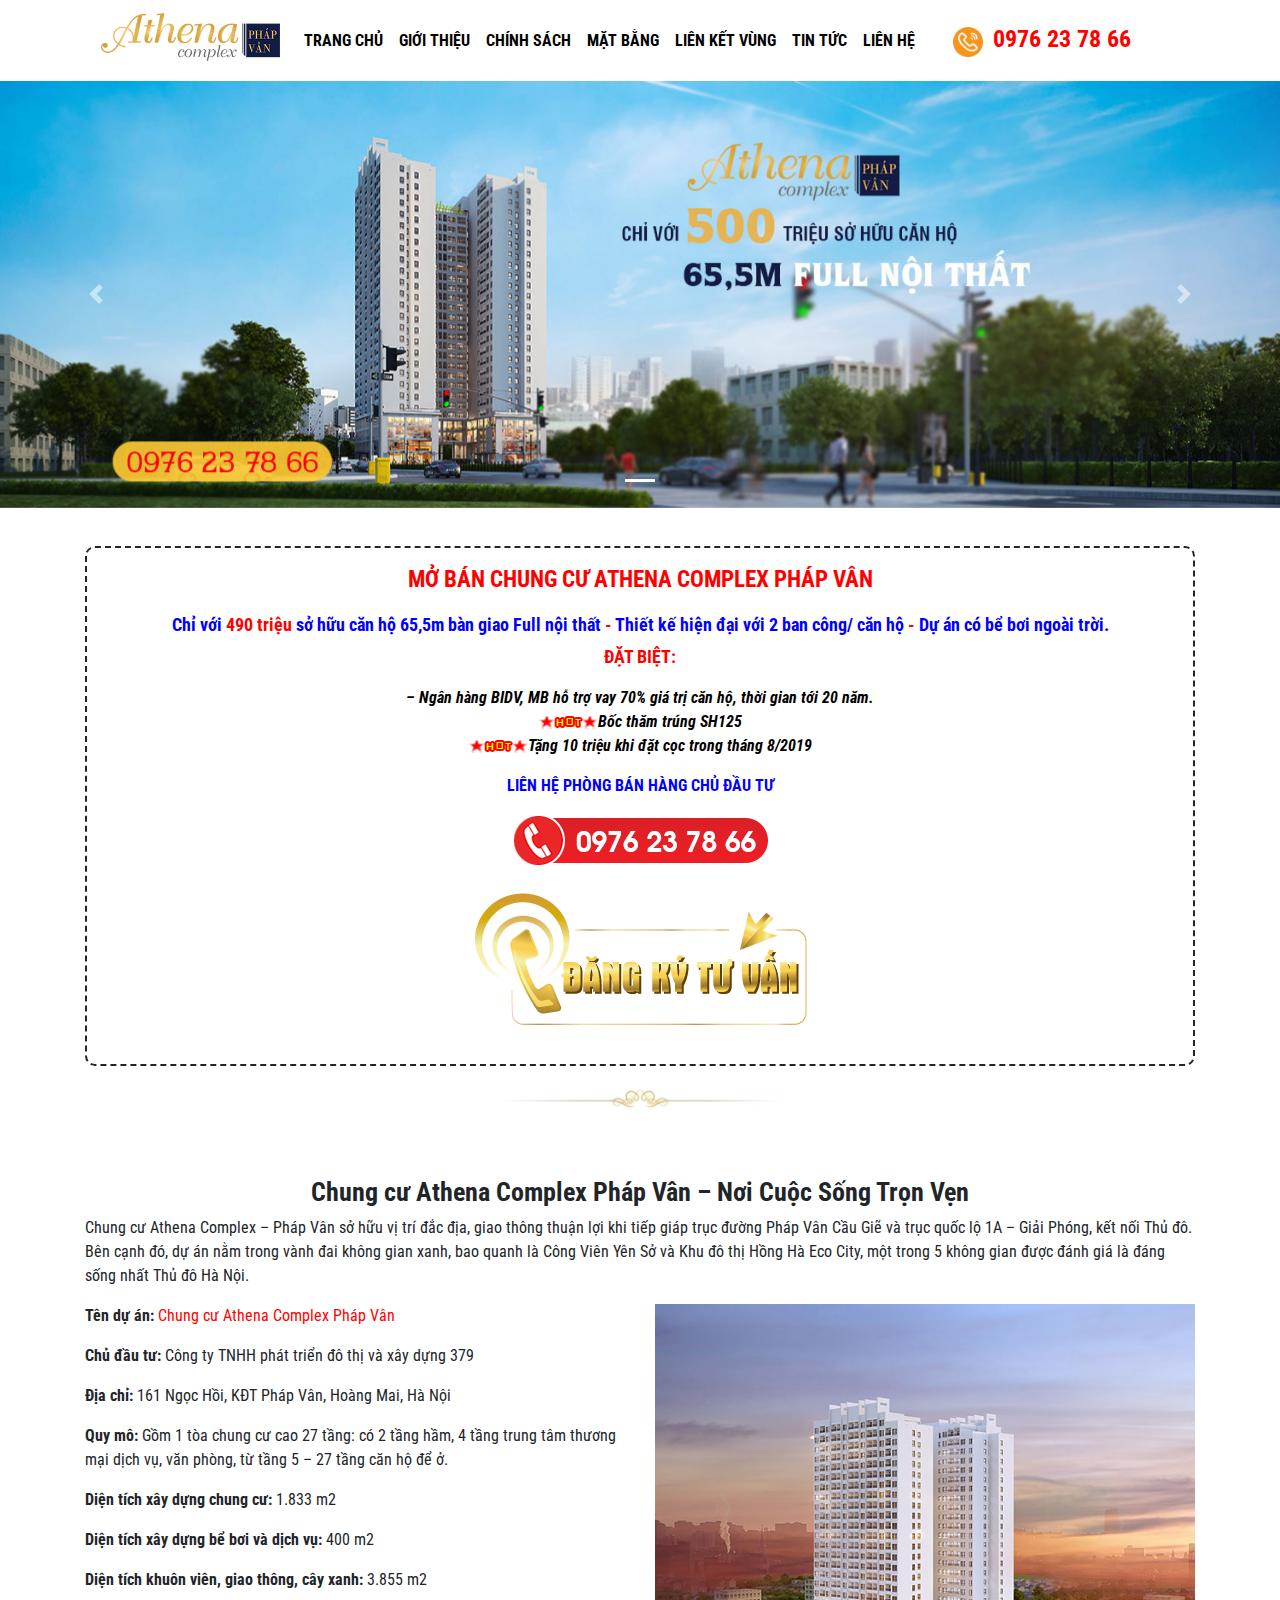
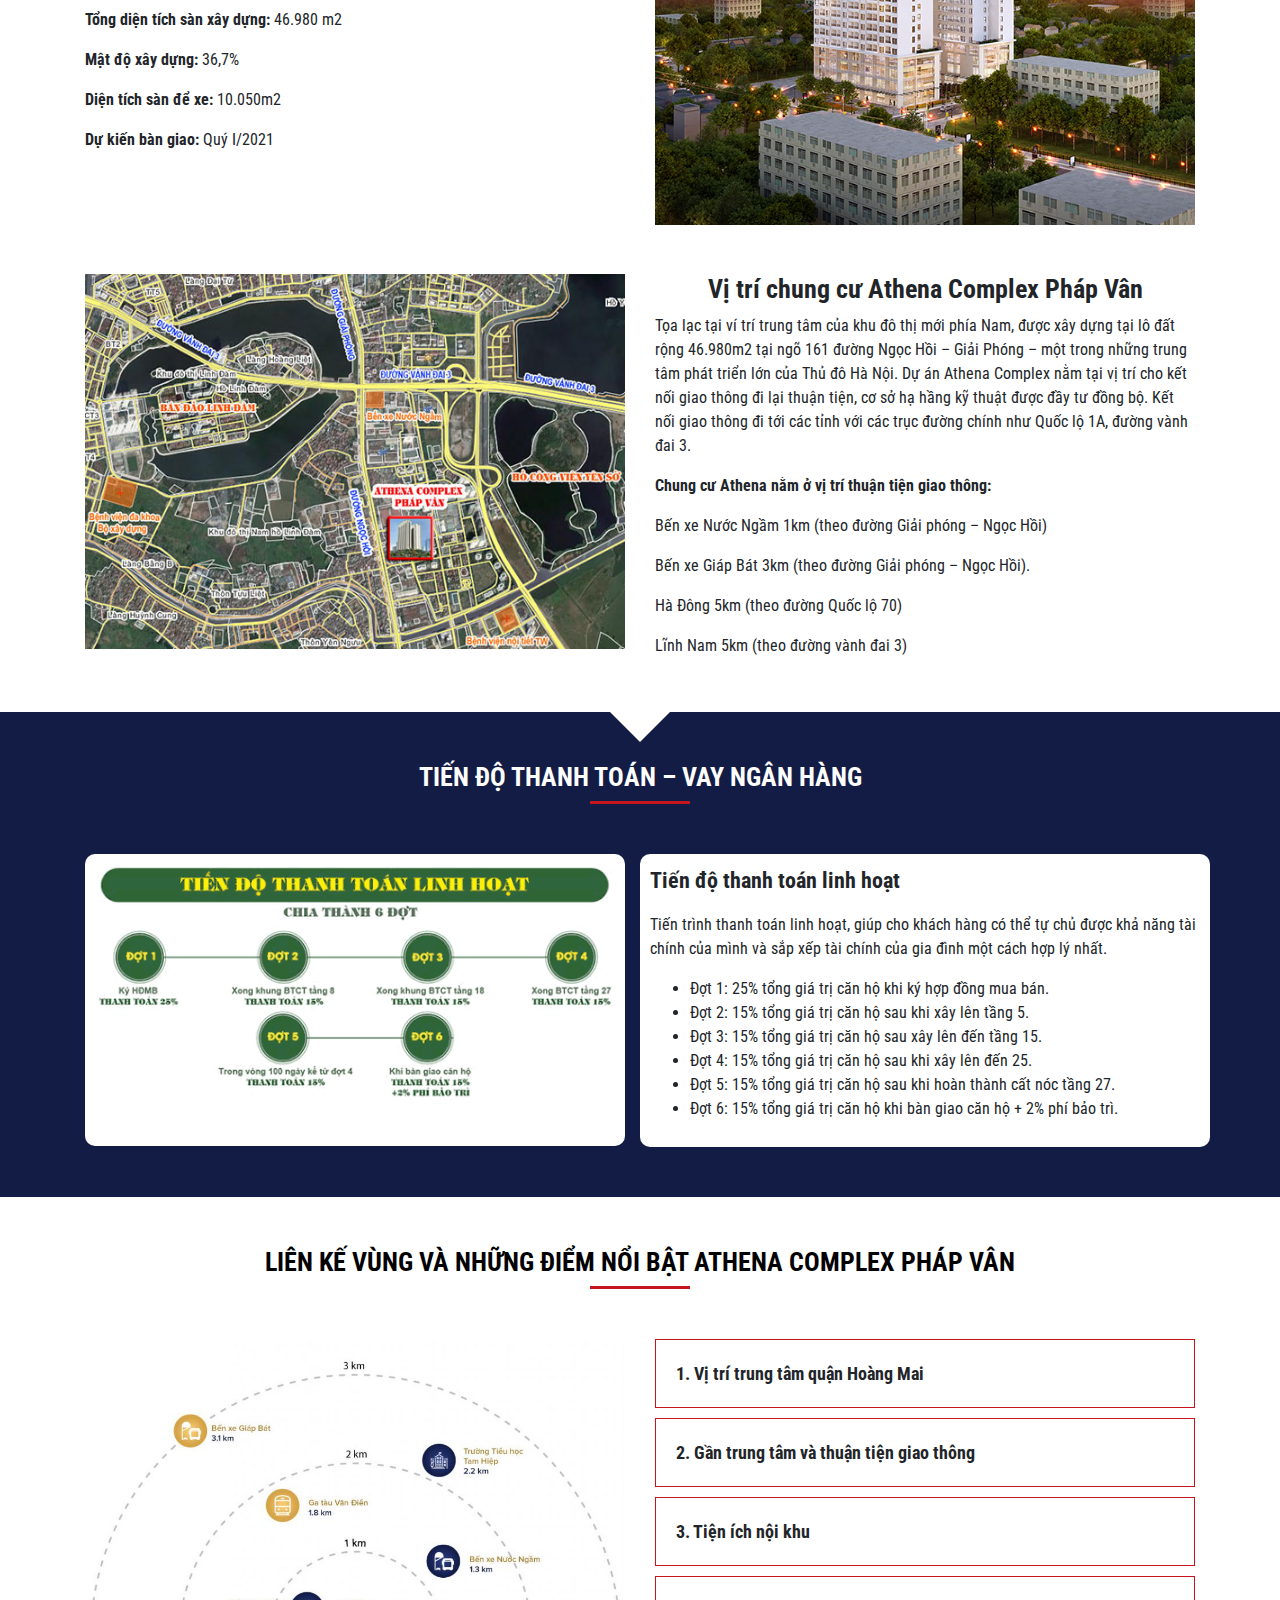
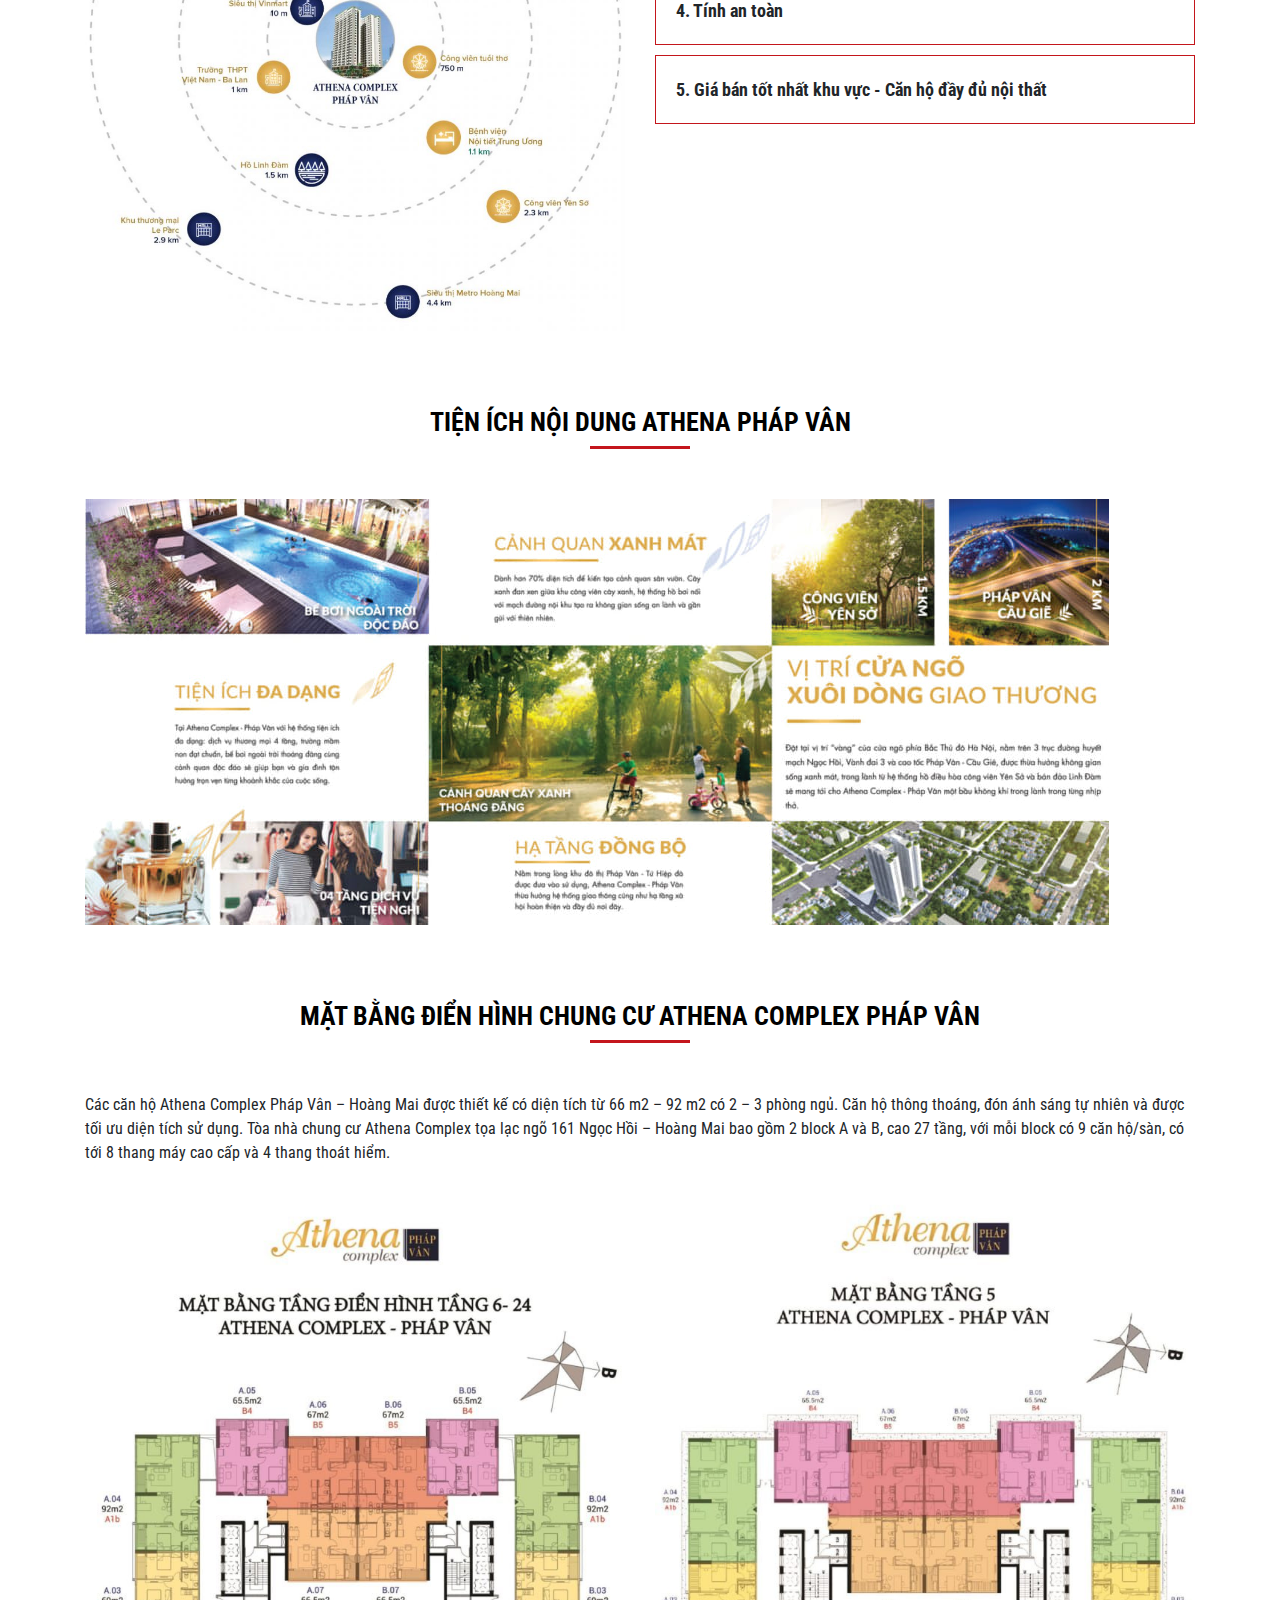
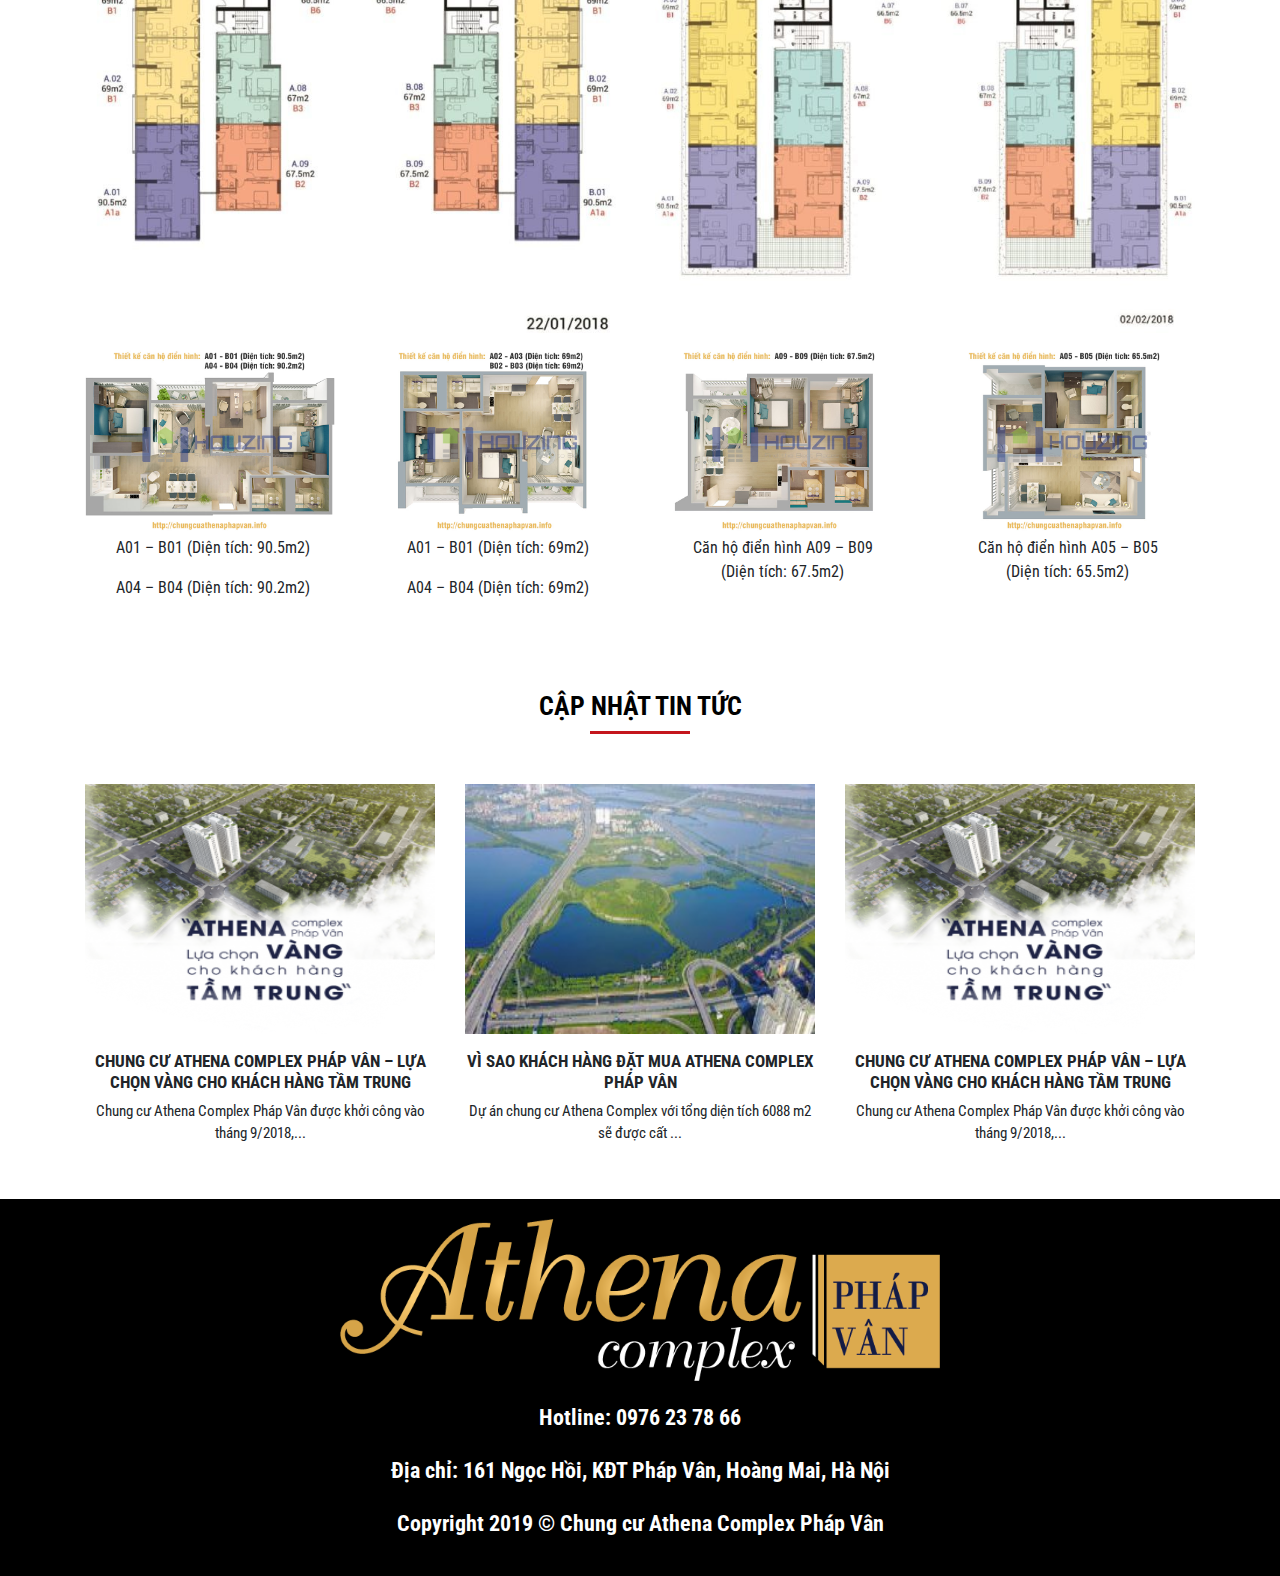
==== index.html @ c0aed40f "add1" ====
<!DOCTYPE html>
<html lang="en">

<head>
    <meta charset="UTF-8">
    <meta name="viewport" content="width=device-width, initial-scale=1.0">
    <meta http-equiv="X-UA-Compatible" content="ie=edge">

    <link href="https://fonts.googleapis.com/css?family=Roboto+Condensed&display=swap" rel="stylesheet">

    <link rel="stylesheet" href="./css/bootstrap.min.css">
    <link rel="stylesheet" href="./css/all.min.css">
    <link rel="stylesheet" href="./css/owl.carousel.min.css">
    <link rel="stylesheet" href="./css/owl.theme.default.min.css">

    <!-- custom -->

    <link rel="stylesheet" href="css/reset.css">
    <link rel="stylesheet" href="scss/index.css">


    <title>Chung cư Athena Complex Pháp Vân – Chủ đầu tư 379</title>
</head>

<body>
    <section id="menu">
        <div class="container ">
            <nav class="navbar navbar-expand-md menu navbar-light ">
                <a class="navbar-brand" href="#">
                    <img src="images/logo.png" alt="logo">
                </a>
                <button class="navbar-toggler custom-toggler" type="button" data-toggle="collapse" data-target="#collapsibleNavbar">
                    <span class="navbar-toggler-icon "></span>
                </button>
                <div class="collapse navbar-collapse" id="collapsibleNavbar">
                    <ul class="navbar-nav">
                        <li class="nav-item">
                            <a class="nav-link" href="#">Trang chủ</a>
                        </li>
                        <li class="nav-item">
                            <a class="nav-link" href="#">Giới thiệu</a>
                        </li>
                        <li class="nav-item">
                            <a class="nav-link" href="#">Chính sách </a>
                        </li>
                        <li class="nav-item">
                            <a class="nav-link" href="#">Mặt bằng </a>
                        </li>
                        <li class="nav-item">
                            <a class="nav-link" href="#">Liên kết vùng </a>
                        </li>
                        <li class="nav-item">
                            <a class="nav-link" href="#">Tin tức </a>
                        </li>
                        <li class="nav-item">
                            <a class="nav-link" href="#">Liên hệ </a>
                        </li>
                        <li class="item ">
                            <a class="link" href="#"><img src="images/phone.gif" alt="phone"><span id="phone">0976 23 78
                                    66</span> </a>
                        </li>
                    </ul>
                </div>
            </nav>
        </div>

    </section>

    <section>
        <div id="carouselId" class="carousel slide" data-ride="carousel">
            <ol class="carousel-indicators">
                <li data-target="#carouselId" data-slide-to="0" class="active"></li>
            </ol>
            <div class="carousel-inner" role="listbox">
                <div class="carousel-item active">
                    <img src="images/banner1.jpg" alt="First slide">
                </div>

            </div>
            <a class="carousel-control-prev" href="#carouselId" role="button" data-slide="prev">
                <span class="carousel-control-prev-icon" aria-hidden="true"></span>
                <span class="sr-only">Previous</span>
            </a>
            <a class="carousel-control-next" href="#carouselId" role="button" data-slide="next">
                <span class="carousel-control-next-icon" aria-hidden="true"></span>
                <span class="sr-only">Next</span>
            </a>
        </div>
    </section>

    <section id="info">
        <div class="container">
            <div class="infoo">
                <p><strong style="font-size: 23px; color: red;">MỞ BÁN CHUNG CƯ ATHENA COMPLEX PHÁP VÂN</strong></p>
                <h5 style="color: blue;">Chỉ với <span> 490 triệu </span> sở hữu căn hộ 65,5m bàn giao Full nội thất
                    <span> - </span> Thiết kế hiện đại với 2 ban công/ căn hộ <span> - </span> Dự án có bể bơi ngoài
                    trời.</h5>
                <p style="font-size: 18px; color: red;"><strong>ĐẶT BIỆT:</strong> </p>
                <em>– Ngân hàng BIDV, MB hỗ trợ vay 70% giá trị căn hộ, thời gian tới 20 năm.</em><br>
                <em><img src="images/hot.gif" alt="" width="60" height="13">Bốc thăm trúng SH125</em><br>
                <em><img src="images/hot.gif" alt="" width="60" height="13">Tặng 10 triệu khi đặt cọc trong tháng
                    8/2019</em>
                <p></p>
                <p style="color: blue;"><strong>LIÊN HỆ PHÒNG BÁN HÀNG CHỦ ĐẦU TƯ</strong> </p>
                <p><img src="images/hotline.png" alt="" width="256" height="53"></p>
                <p><img title="Đăng ký nhận báo giá và thông tin dự án Chung cư Athena Complex Pháp Vân"
                        src="images/dang-ky-tu-van.gif" alt="" width="346" height="150"></p>
            </div>
            <p style="margin-top: 20px;"><img src="images/line-300x27.png" alt="" width="300" height="27"></p>


        </div>
    </section>

    <section id="phoicanh">
        <div class="container">
            <div class="cap">
                <h3>Chung cư Athena Complex Pháp Vân – Nơi Cuộc Sống Trọn Vẹn</h3>
                <p>Chung cư Athena Complex – Pháp Vân sở hữu vị trí đắc địa, giao thông thuận lợi khi tiếp giáp trục
                    đường Pháp Vân Cầu Giẽ và trục quốc lộ 1A – Giải Phóng, kết nối Thủ đô. Bên cạnh đó, dự án nằm trong
                    vành đai không gian xanh, bao quanh là Công Viên Yên Sở và Khu đô thị Hồng Hà Eco City, một trong 5
                    không gian được đánh giá là đáng sống nhất Thủ đô Hà Nội.</p>
            </div>
            <div class="row">
                <div class="col-md-6 tt-content">
                    <p><span>Tên dự án: </span><a href="#"> Chung cư Athena Complex Pháp Vân</a></p>
                    <p><span>Chủ đầu tư:</span> Công ty TNHH phát triển đô thị và xây dựng 379</p>
                    <p><span>Địa chỉ:</span> 161 Ngọc Hồi, KĐT Pháp Vân, Hoàng Mai, Hà Nội</p>
                    <p><span>Quy mô:</span> Gồm 1 tòa chung cư cao 27 tầng: có 2 tầng hầm, 4 tầng trung tâm thương mại
                        dịch vụ, văn phòng, từ tầng 5 – 27 tầng căn hộ để ở.</p>
                    <p><span>Diện tích xây dựng chung cư:</span> 1.833 m2 </p>
                    <p><span>Diện tích xây dựng bể bơi và dịch vụ: </span> 400 m2</p>
                    <p><span>Diện tích khuôn viên, giao thông, cây xanh: </span> 3.855 m2</p>
                    <p><span>Tổng diện tích sàn xây dựng: </span>46.980 m2</p>
                    <p><span>Mật độ xây dựng: </span>36,7%</p>
                    <p><span>Diện tích sàn để xe: </span>10.050m2</p>
                    <p><span>Dự kiến bàn giao: </span>Quý I/2021</p>
                </div>
                <div class="col-md-6 content">
                    <figure class="plus-zoom"> <img src="images/phoicanh1.jpg" alt="">
                    </figure>
                </div>
            </div>
            <div class="row " style="margin-top:3%;">
                <div class="col-md-6 content">
                    <figure class="plus-zoom"> <img src="images/map.jpg" alt="">
                    </figure>
                </div>
                <div class="col-md-6 cap">
                    <h3>Vị trí chung cư Athena Complex Pháp Vân</h3>
                    <p>Tọa lạc tại ví trí trung tâm của khu đô thị mới phía Nam, được xây dựng tại lô đất rộng 46.980m2
                        tại ngõ 161 đường Ngọc Hồi – Giải Phóng – một trong những trung tâm phát triển lớn của Thủ đô Hà
                        Nội. Dự án Athena Complex nằm tại vị trí cho kết nối giao thông đi lại thuận tiện, cơ sở hạ hầng
                        kỹ thuật được đầy tư đồng bộ. Kết nối giao thông đi tới các tỉnh với các trục đường chính như
                        Quốc lộ 1A, đường vành đai 3.</p>
                    <p><span>Chung cư Athena nằm ở vị trí thuận tiện giao thông:</span></p>
                    <p>Bến xe Nước Ngầm 1km (theo đường Giải phóng – Ngọc Hồi)</p>
                    <p>Bến xe Giáp Bát 3km (theo đường Giải phóng – Ngọc Hồi).</p>
                    <p>Hà Đông 5km (theo đường Quốc lộ 70)</p>
                    <p>Lĩnh Nam 5km (theo đường vành đai 3)</p>
                </div>
            </div>
        </div>
    </section>

    <section id="tiendo">
        <div class="container">
            <div class="cap-main">
                <h3>TIẾN ĐỘ THANH TOÁN – VAY NGÂN HÀNG</h3>
            </div>
            <div class="row">
                <div class="col-md-6 ">
                    <div class="ct">
                        <img src="images/tiendo.png" alt="">

                    </div>
                </div>
                <div class="col-md-6 ct-tiendo">
                    <p><span>Tiến độ thanh toán linh hoạt</span></p>
                    <p>Tiến trình thanh toán linh hoạt, giúp cho khách hàng có thể tự chủ được khả năng tài chính của
                        mình và sắp xếp tài chính của gia đình một cách hợp lý nhất.</p>
                    <ul>
                        <li>Đợt 1: 25% tổng giá trị căn hộ khi ký hợp đồng mua bán.</li>
                        <li>Đợt 2: 15% tổng giá trị căn hộ sau khi xây lên tầng 5.</li>
                        <li>Đợt 3: 15% tổng giá trị căn hộ sau xây lên đến tầng 15.
                        </li>
                        <li>Đợt 4: 15% tổng giá trị căn hộ sau khi xây lên đến 25.
                        </li>
                        <li>Đợt 5: 15% tổng giá trị căn hộ sau khi hoàn thành cất nóc tầng 27.
                        </li>
                        <li>Đợt 6: 15% tổng giá trị căn hộ khi bàn giao căn hộ + 2% phí bảo trì.
                        </li>
                    </ul>
                </div>
            </div>
        </div>
    </section>

    <section id="lienket">
        <div class="container">
            <div class="cap-main">
                <h3>LIÊN KẾ VÙNG VÀ NHỮNG ĐIỂM NỔI BẬT
                    ATHENA COMPLEX PHÁP VÂN</h3>
            </div>
            <div class="row">
                <div class="col-md-6">
                    <img src="images/img1.jpg" alt="">
                </div>
                <div class="col-md-6">
                    <div class="coll active " data-toggle="collapse" data-target="#d1">1. Vị trí trung tâm quận Hoàng
                        Mai</div>
                    <div id="d1" class="collapse active">
                        <p><span>Chung cư Athena Complex Pháp Vân </span> được biết đến như 1 viên ngọc sáng tại khu vực
                            phía Nam thành phố, nhận được nhiều sự quan tâm của khách hàng chính vì sự phát triển đô
                            thị, hạ tầng giao thông mạnh nhất khu vực phía Nam Hà Nội. Khu đô thị Pháp Vân là một khu đô
                            thị mới phát triển với hàng loạt những dự án bất động sản thu hút khách hàng.</p>
                        <p style="text-align: center">PHÒNG TƯ VẤN BÁN HÀNG LIÊN HỆ</p>
                        <p style="text-align: center"><img src="images/hotline.png" alt=""></p>
                    </div>

                    <div class="coll" data-toggle="collapse" data-target="#d2">2. Gần trung tâm và thuận tiện giao thông
                    </div>
                    <div id="d2" class="collapse ">
                        <p> Dự án Athena Complex nằm ở ngõ 161 Ngọc Hồi, nơi tiếp giáp với đường quốc lộ 1A, đường cao
                            tốc
                            Pháp Vân – Cầu Giẽ. Di chuyển dễ dàng tới các bến xe: Bến xe nước ngầm: 1km, Bến xe Giáp
                            Bát:
                            3km. Tại đây di chuyển vào thành phố hết sức dễ dàng với đường Giải Phóng và đi các tỉnh
                            phía
                            Nam với đường cáo tốc Pháp Vân Cầu Giẽ</p>
                    </div>

                    <div class="coll" data-toggle="collapse" data-target="#d3">3. Tiện ích nội khu</div>
                    <div id="d3" class="collapse">
                        <p> Cư dân tại Athena Complex được hưởng các dịch vụ Tiện ích tiêu chuẩn quốc tế như: Khu trung
                            tâm
                            thương mại và giải trí hiện đại, siêu thị, phòng khám, trường mầm non, spa, café, phòng Gym,
                            sảnh đón khách sang trọng, dịch vụ đi kèm theo tiêu chuẩn 4 sao, hệ thống camera giám sát
                            24/7
                            mang lại sự an toàn tuyệt đối.</p>
                    </div>

                    <div class="coll" data-toggle="collapse" data-target="#d4">4. Tính an toàn</div>
                    <div id="d4" class="collapse">
                        <p> Athena Complex Pháp Vân là dự án nhà ở dành cho các cán bộ chiến sĩ, Công an vậy nên khi
                            sinh
                            sống ở đây hoàn toàn có thể yên tâm về tính an toàn và được hưởng nền văn hóa văn mình của
                            các
                            cán bộ chiến sĩ.</p>
                    </div>

                    <div class="coll" data-toggle="collapse" data-target="#d5">5. Giá bán tốt nhất khu vực - Căn hộ đầy
                        đủ nội thất
                    </div>
                    <div id="d5" class="collapse">
                        <p> Giá bán suất ngoại giao chỉ với 19.5tr/m2 đã bao gồm VAT và nội thất hoàn thiện. Bạn có thể
                            tham
                            khảo hình ảnh bên dưới, giá bán của một số dự án trong khu vực quận Hoàng Mai, chưa bao gồm
                            nội
                            thất.</p>
                        <img src="images/gia-ban.jpg" alt="">

                    </div>
                </div>
            </div>
        </div>
    </section>

    <section id="tienich">
        <div class="container">
            <div class="cap-main">
                <h3>TIỆN ÍCH NỘI DUNG ATHENA PHÁP VÂN</h3>
            </div>
            <div>
                <img src="images/tienich.jpg" alt="">
            </div>
        </div>
    </section>

    <section id="matbang">
        <div class="container">
            <div class="cap-main">
                <h3>MẶT BẰNG ĐIỂN HÌNH CHUNG CƯ ATHENA COMPLEX PHÁP VÂN
                </h3>
            </div>
            <p>
                Các căn hộ <span>Athena Complex Pháp Vân – Hoàng Mai</span> được thiết kế có diện tích từ <span>66 m2 –
                    92 m2 </span> có 2 – 3 phòng ngủ. Căn hộ thông thoáng, đón ánh sáng tự nhiên và được tối ưu diện
                tích sử dụng. Tòa nhà <span>chung cư Athena Complex</span> tọa lạc ngõ 161 Ngọc Hồi – Hoàng Mai bao gồm
                2 block A và B, cao 27 tầng, với mỗi block có 9 căn hộ/sàn, có tới 8 thang máy cao cấp và 4 thang thoát
                hiểm.
            </p>
            <div class="row">
                <div class="col-md-6 plus-zoom"><img src="images/mat-bang1.jpg" alt=""></div>
                <div class="col-md-6 plus-zoom"><img src="images/mat-bang2.jpg" alt=""></div>
            </div>
            <div class="row">
                <div class="col-md-3 plus-zoom"><img src="images/can-ho-3.jpg" alt="">
                    <div class="cap-mat">
                        <p>A01 – B01 (Diện tích: 90.5m2)</p>
                        <p>A04 – B04 (Diện tích: 90.2m2)</p>
                    </div>
                </div>
                <div class="col-md-3 plus-zoom"><img src="images/ch1.jpg" alt="">
                    <div class="cap-mat">
                        <p>A01 – B01 (Diện tích: 69m2)
                        </p>
                        <p>A04 – B04 (Diện tích: 69m2)
                        </p>
                    </div>
                </div>
                <div class="col-md-3 plus-zoom "><img src="images/ch2.jpg" alt="">
                    <div class="cap-mat">
                        Căn hộ điển hình A09 – B09<br>
                        (Diện tích: 67.5m2)
                    </div>
                </div> 
                <div class="col-md-3 plus-zoom"><img src="images/ch3.jpg" alt="">
                    <div class="cap-mat">
                        Căn hộ điển hình A05 – B05<br>
                        (Diện tích: 65.5m2)
                    </div>
                </div>

            </div>
        </div>
    </section>

    <section id="tintuc">
        <div class="container">
            <div class="cap-main">
                <h3>CẬP NHẬT TIN TỨC
                </h3>
            </div>
            <div class="row">
                <div class="col-md-4 plus-zoom">
                    <img src="images/tt1.png" alt="">
                    <div class="cap-mat">
                        <h3>CHUNG CƯ ATHENA COMPLEX PHÁP VÂN – LỰA CHỌN VÀNG CHO KHÁCH HÀNG TẦM TRUNG</h3>
                        <p>Chung cư Athena Complex Pháp Vân được khởi công vào tháng 9/2018,...</p>
                    </div>
                </div>
                <div class="col-md-4 plus-zoom">
                    <img src="images/tt2.jpg" alt="">
                    <div class="cap-mat">
                        <h3>VÌ SAO KHÁCH HÀNG ĐẶT MUA ATHENA COMPLEX PHÁP VÂN</h3>
                        <p>Dự án chung cư Athena Complex với tổng diện tích 6088 m2 sẽ được cất ...</p>
                    </div>
                </div>
                <div class="col-md-4 plus-zoom">
                    <img src="images/tt1.png" alt="">
                    <div class="cap-mat">
                        <h3>CHUNG CƯ ATHENA COMPLEX PHÁP VÂN – LỰA CHỌN VÀNG CHO KHÁCH HÀNG TẦM TRUNG</h3>
                        <p>Chung cư Athena Complex Pháp Vân được khởi công vào tháng 9/2018,... </p>
                    </div>
                </div>
            </div>
        </div>
    </section>

    <footer id="footer">
        <img src="images/logo-footer.png" alt="">
        <p>Hotline: 0976 23 78 66</p>
        <p>Địa chỉ: 161 Ngọc Hồi, KĐT Pháp Vân, Hoàng Mai, Hà Nội</p>
        <p>Copyright 2019 © Chung cư Athena Complex Pháp Vân</p>
    </footer>


    <script src="js/jquery-3.4.1.min.js"></script>
    <script src="js/bootstrap.min.js"></script>
    <script src="js/popper.min.js"></script>
    <script src="js/owl.carousel.min.js"></script>

</body>

</html>
---- scss/index.css ----
* {
  font-family: "Roboto Condensed", sans-serif; }

#menu .menu .navbar-brand {
  width: 179px;
  height: 65px; }
#menu .menu .nav-item .nav-link {
  color: black;
  font-size: 16px;
  text-transform: uppercase;
  font-weight: bold; }
#menu .menu .item {
  margin-left: 30px; }
  #menu .menu .item .link {
    text-decoration: none; }
    #menu .menu .item .link img {
      width: 30px;
      height: 30px; }
    #menu .menu .item .link #phone {
      margin-left: 10px;
      color: red;
      font-weight: bold;
      font-size: 24px; }

#info {
  text-align: center;
  margin-top: 3%; }
  #info .infoo {
    padding: 15px;
    border-radius: 10px;
    border: 2px dashed; }
    #info .infoo h5 {
      font-weight: bold;
      font-size: 18px; }
      #info .infoo h5 span {
        color: red; }
    #info .infoo em {
      color: black;
      font-weight: bold; }

#phoicanh {
  margin-top: 5%; }
  #phoicanh .cap h3 {
    font-size: 26px;
    text-align: center;
    font-weight: bold; }
  #phoicanh .cap p {
    font-size: 16px; }
    #phoicanh .cap p span {
      font-weight: bold; }
  #phoicanh .content .plus-zoom:hover::before {
    right: 50%;
    left: 50%;
    background-color: rgba(255, 255, 255, 0.5); }
  #phoicanh .content .plus-zoom:hover::after {
    top: 50%;
    bottom: 50%;
    background-color: rgba(255, 255, 255, 0.5); }
  #phoicanh .content .plus-zoom::before,
  #phoicanh .content .plus-zoom::after {
    content: "";
    position: absolute;
    top: 0;
    bottom: 0;
    right: 0;
    left: 0;
    -webkit-transition: all 0.4s ease;
    -moz-transition: all 0.4s ease;
    -ms-transition: all 0.4s ease;
    -o-transition: all 0.4s ease;
    transition: all 0.4s ease;
    z-index: 1; }
  #phoicanh .tt-content p a {
    color: red;
    text-decoration: none; }
  #phoicanh .tt-content p span {
    font-weight: bold; }

#tiendo {
  padding-top: 50px;
  padding-bottom: 50px;
  margin-top: 3%;
  background-color: #131c45;
  clip-path: polygon(0 0, calc(50% - 30px) 0, 50% calc(0% + 30px), calc(50% + 30px) 0, 100% 0, 100% 100%, 0 100%); }
  #tiendo .cap-main h3 {
    font-size: 26px;
    color: white;
    text-align: center;
    font-weight: bold; }
  #tiendo .cap-main:after {
    content: "";
    display: block;
    width: 100px;
    height: 3px;
    background: #c4161c;
    margin: 2px auto 0; }
  #tiendo .ct-tiendo {
    margin-top: 50px;
    border-radius: 10px;
    padding: 10px;
    background-color: white; }
    #tiendo .ct-tiendo p span {
      font-size: 22px;
      font-weight: bold; }
  #tiendo .ct {
    margin-top: 50px;
    padding: 10px;
    background-color: white;
    border-radius: 10px; }

#lienket .cap-main {
  padding-top: 50px;
  padding-bottom: 50px; }
  #lienket .cap-main h3 {
    font-size: 26px;
    color: black;
    text-align: center;
    font-weight: bold; }
  #lienket .cap-main:after {
    content: "";
    display: block;
    width: 100px;
    height: 3px;
    background: #c4161c;
    margin: 2px auto 0; }
#lienket .coll {
  margin-bottom: 10px;
  border: solid 1px #c4161c;
  padding: 20px;
  font-size: 18px;
  font-weight: bold; }
  #lienket .coll:hover {
    color: #c4161c; }
#lienket #d1,
#lienket #d2,
#lienket #d3,
#lienket #d4,
#lienket #d5 {
  border: solid 1px #c4161c;
  padding: 20px; }
  #lienket #d1 p span,
  #lienket #d2 p span,
  #lienket #d3 p span,
  #lienket #d4 p span,
  #lienket #d5 p span {
    font-weight: bold; }

#tienich {
  margin-top: 2%; }
  #tienich .cap-main {
    padding-top: 50px;
    padding-bottom: 50px; }
    #tienich .cap-main h3 {
      font-size: 26px;
      color: black;
      text-align: center;
      font-weight: bold; }
    #tienich .cap-main:after {
      content: "";
      display: block;
      width: 100px;
      height: 3px;
      background: #c4161c;
      margin: 2px auto 0; }

#matbang {
  margin-top: 2%; }
  #matbang .cap-main {
    padding-top: 50px;
    padding-bottom: 50px; }
    #matbang .cap-main h3 {
      font-size: 26px;
      color: black;
      text-align: center;
      font-weight: bold; }
    #matbang .cap-main:after {
      content: "";
      display: block;
      width: 100px;
      height: 3px;
      background: #c4161c;
      margin: 2px auto 0; }
  #matbang .plus-zoom:hover::before {
    right: 50%;
    left: 50%;
    background-color: rgba(255, 255, 255, 0.5); }
  #matbang .plus-zoom:hover::after {
    top: 50%;
    bottom: 50%;
    background-color: rgba(255, 255, 255, 0.5); }
  #matbang .plus-zoom::before,
  #matbang .plus-zoom::after {
    content: "";
    position: absolute;
    top: 0;
    bottom: 0;
    right: 0;
    left: 0;
    -webkit-transition: all 0.4s ease;
    -moz-transition: all 0.4s ease;
    -ms-transition: all 0.4s ease;
    -o-transition: all 0.4s ease;
    transition: all 0.4s ease;
    z-index: 1; }
  #matbang .cap-mat {
    text-align: center; }

#tintuc {
  margin-top: 2%; }
  #tintuc .cap-main {
    padding-top: 50px;
    padding-bottom: 50px; }
    #tintuc .cap-main h3 {
      font-size: 26px;
      color: black;
      text-align: center;
      font-weight: bold; }
    #tintuc .cap-main:after {
      content: "";
      display: block;
      width: 100px;
      height: 3px;
      background: #c4161c;
      margin: 2px auto 0; }
  #tintuc img {
    height: 250px;
    width: 350px; }
  #tintuc .cap-mat {
    margin-top: 5%;
    text-align: center; }
    #tintuc .cap-mat h3 {
      font-weight: bold;
      font-size: 17px; }
    #tintuc .cap-mat p {
      font-size: 15px; }
  #tintuc .plus-zoom:hover::before {
    right: 50%;
    left: 50%;
    background-color: rgba(255, 255, 255, 0.5); }
  #tintuc .plus-zoom:hover::after {
    top: 50%;
    bottom: 50%;
    background-color: rgba(255, 255, 255, 0.5); }
  #tintuc .plus-zoom::before,
  #tintuc .plus-zoom::after {
    content: "";
    position: absolute;
    top: 0;
    bottom: 0;
    right: 0;
    left: 0;
    -webkit-transition: all 0.4s ease;
    -moz-transition: all 0.4s ease;
    -ms-transition: all 0.4s ease;
    -o-transition: all 0.4s ease;
    transition: all 0.4s ease;
    z-index: 1; }

#footer {
  margin-top: 3%;
  background-color: black;
  text-align: center;
  padding: 20px; }
  #footer img {
    width: 600px; }
  #footer p {
    margin-top: 20px;
    color: white;
    font-size: 22px;
    font-weight: bold; }

@media (min-width: 900px) and (max-width: 1100px) {
  .menu .nav-item .nav-link {
    color: black;
    font-size: 10px !important;
    text-transform: uppercase;
    font-weight: bold; }
  .menu .item {
    margin-left: 30px; }
    .menu .item .link {
      text-decoration: none; }
      .menu .item .link img {
        width: 30px;
        height: 30px; }
      .menu .item .link #phone {
        margin-left: 10px;
        color: red;
        font-weight: bold;
        font-size: 14px !important; } }
@media (min-width: 700px) and (max-width: 900px) {
  .menu .navbar-brand {
    width: 80px !important;
    height: 55px !important; }
  .menu .nav-item .nav-link {
    color: black;
    font-size: 10px !important;
    text-transform: uppercase;
    font-weight: bold; }
  .menu .item {
    margin-left: 30px; }
    .menu .item .link {
      text-decoration: none; }
      .menu .item .link img {
        width: 10px !important;
        height: 10px !important; }
      .menu .item .link #phone {
        margin-left: 10px;
        color: red;
        font-weight: bold;
        font-size: 10px !important; } }
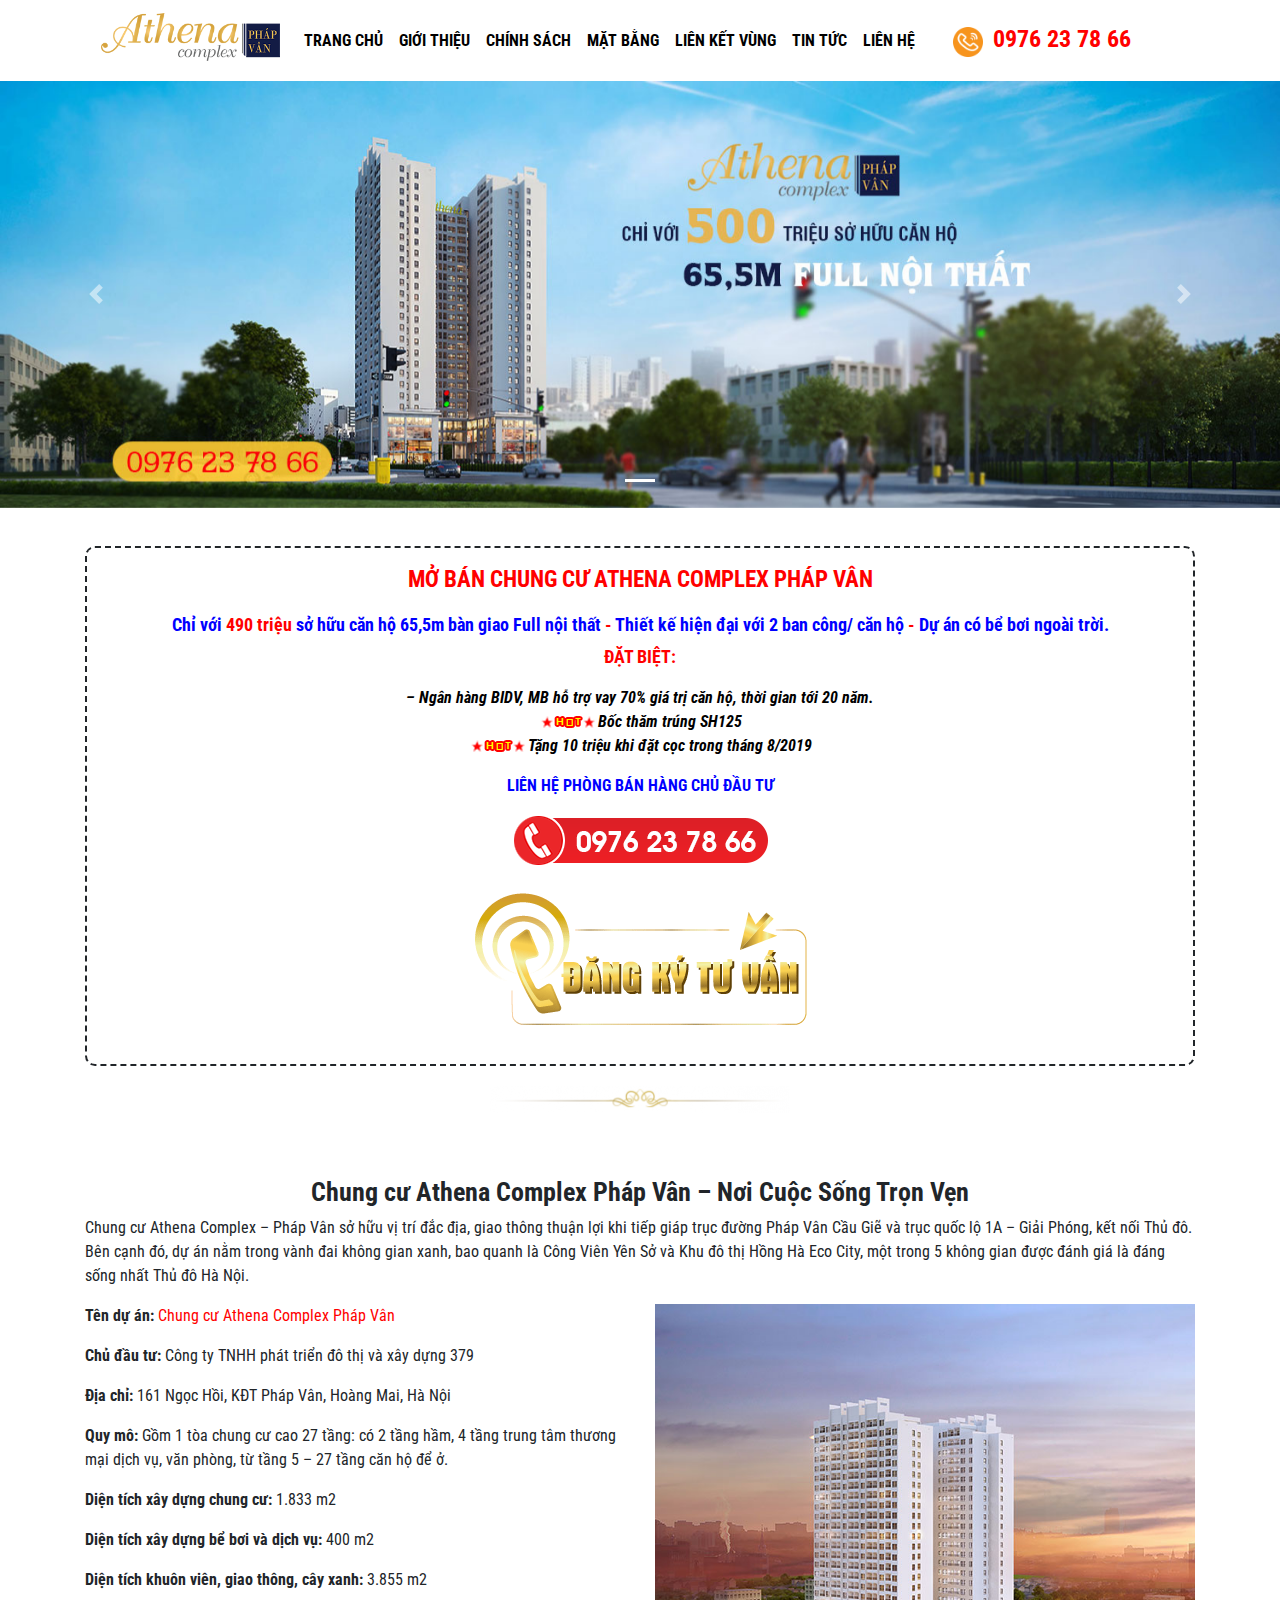
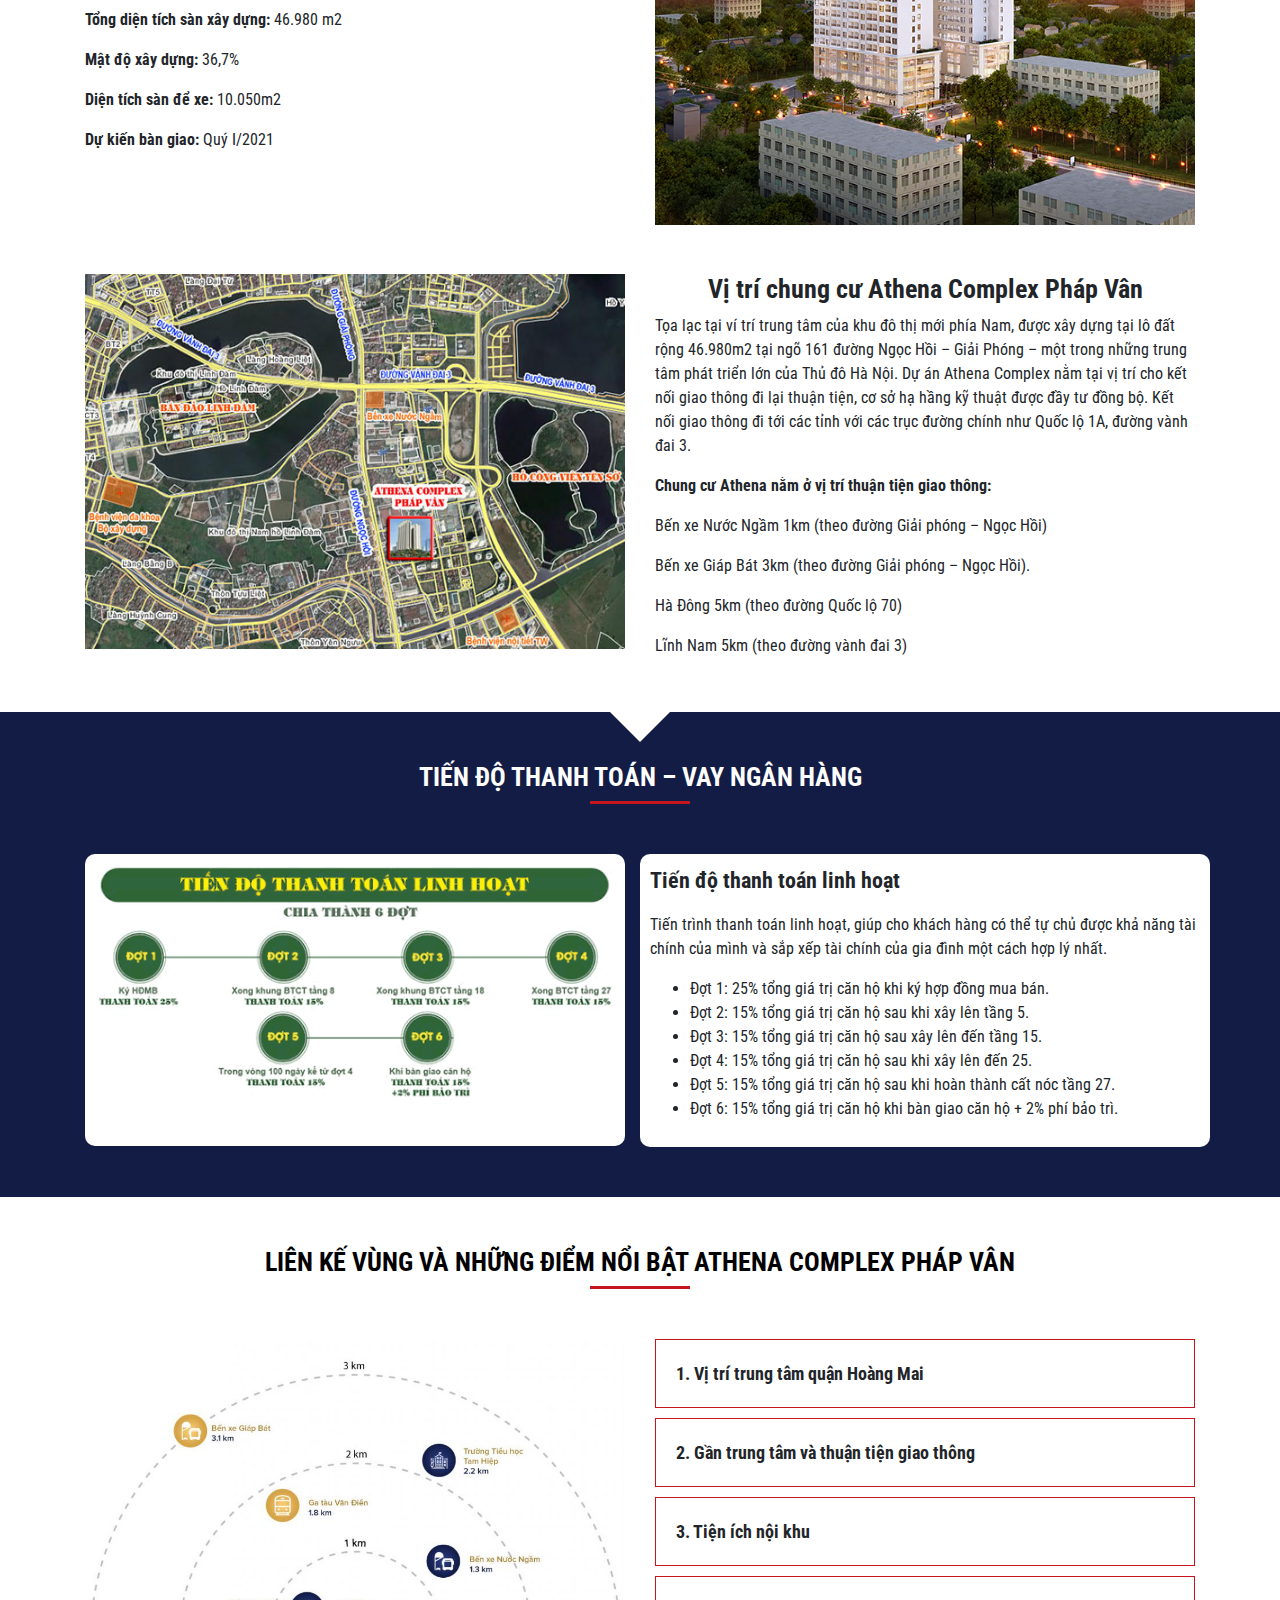
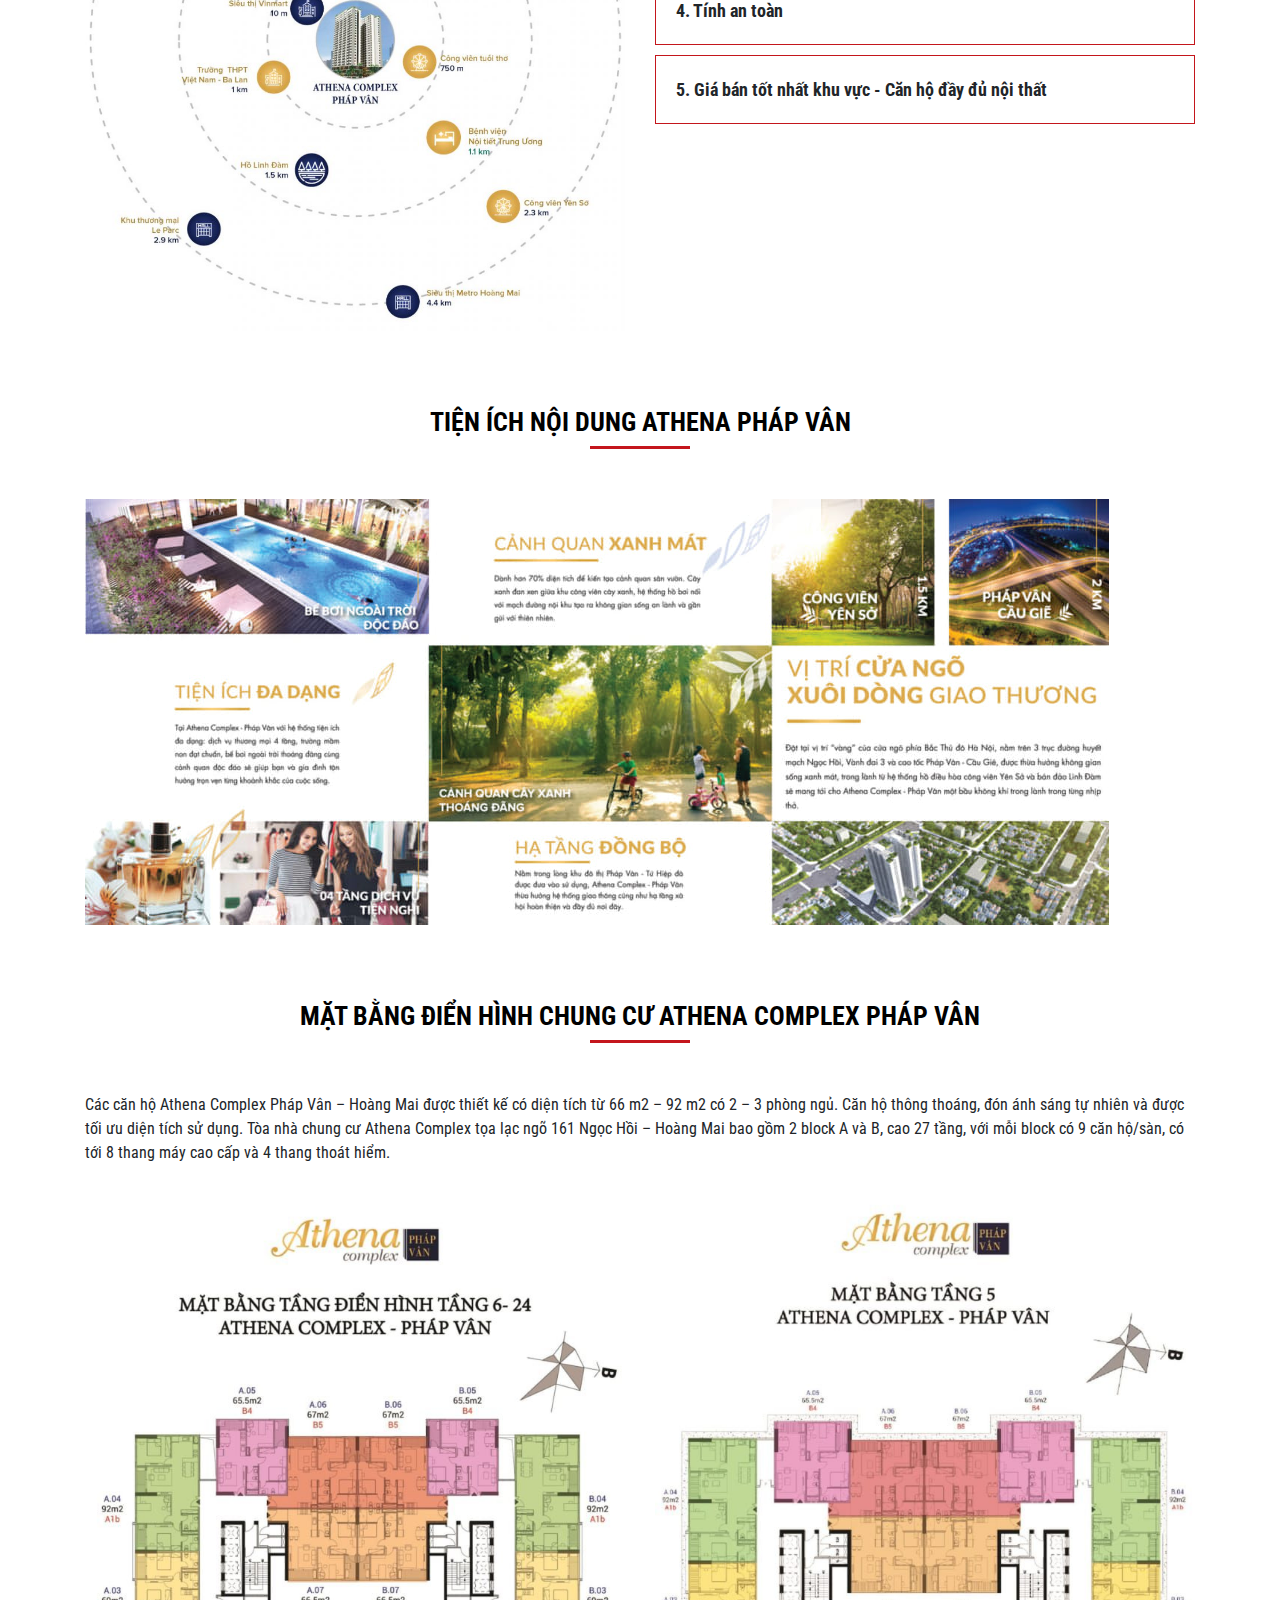
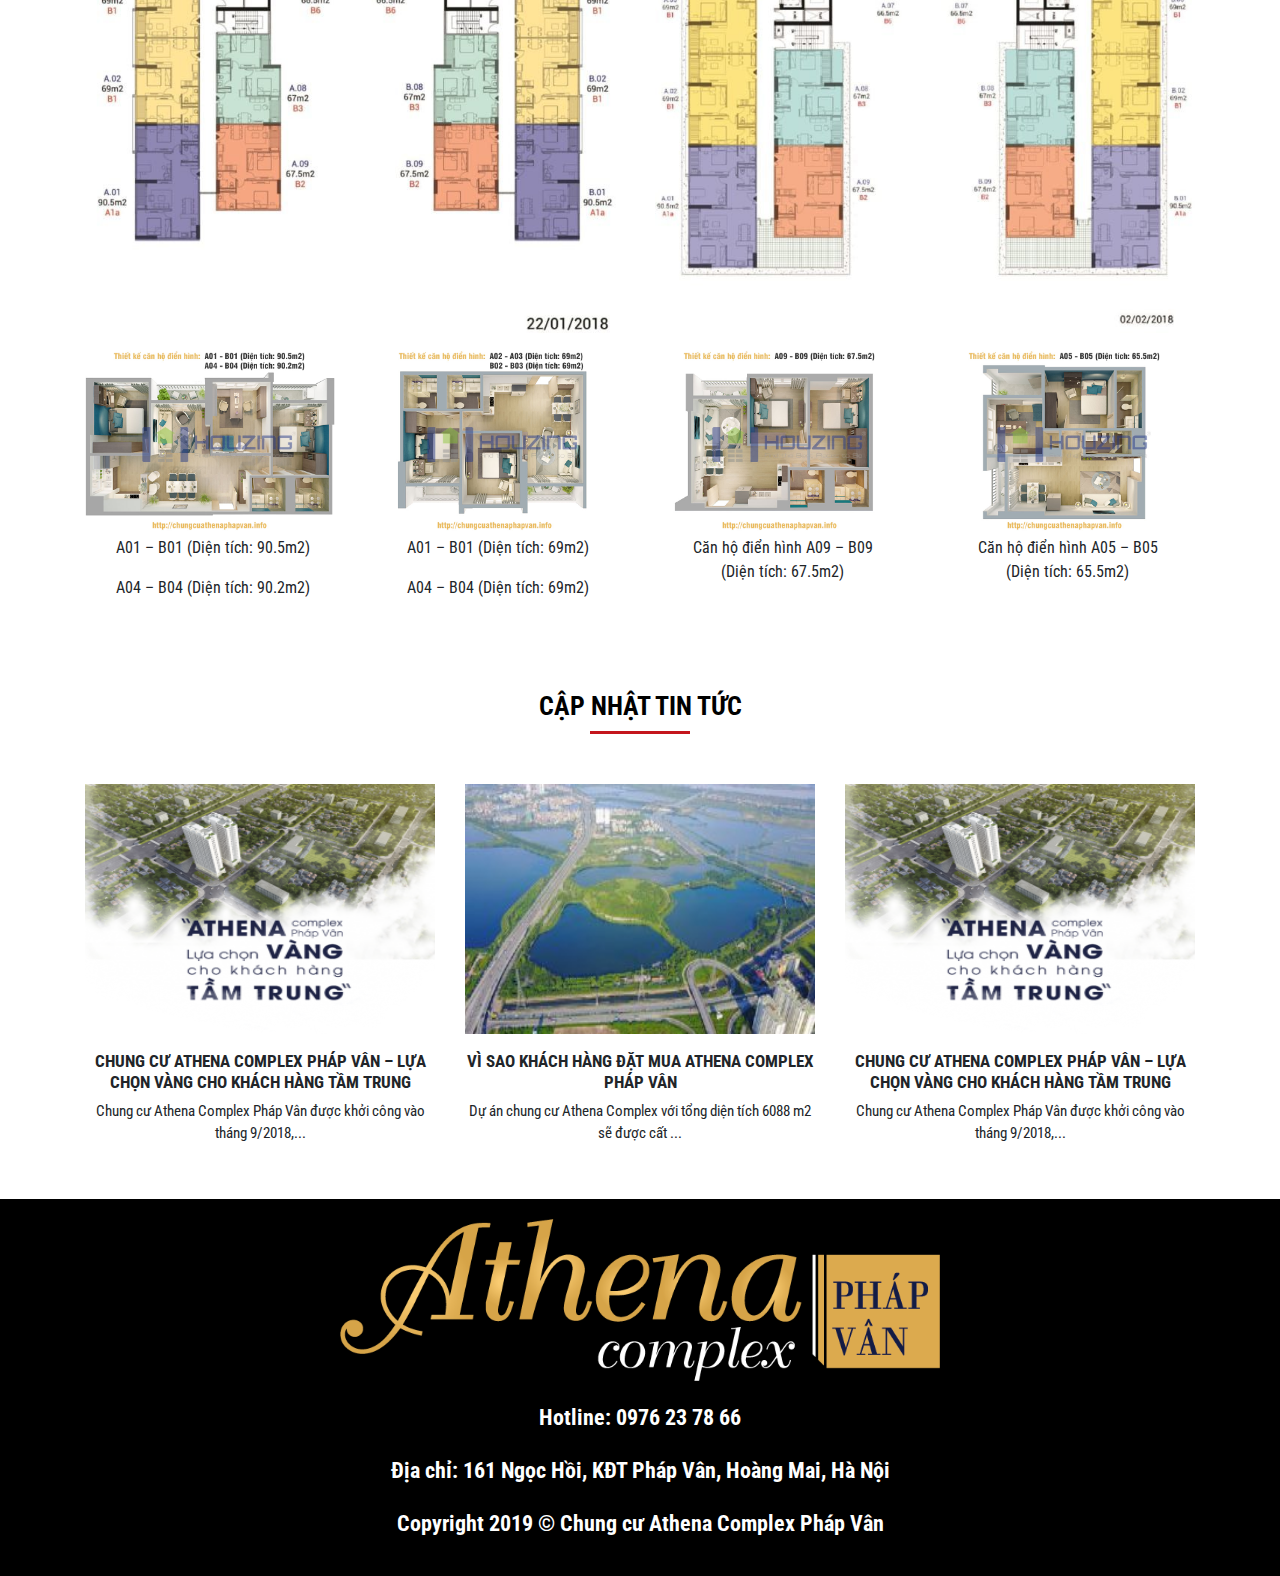
==== commit 6e7e53c0: "add2" ====
--- a/index.html
+++ b/index.html
@@ -9,7 +9,8 @@
     <link href="https://fonts.googleapis.com/css?family=Roboto+Condensed&display=swap" rel="stylesheet">
 
     <link rel="stylesheet" href="./css/bootstrap.min.css">
-    <link rel="stylesheet" href="./css/all.min.css">
+    <link rel="stylesheet" href="https://cdnjs.cloudflare.com/ajax/libs/font-awesome/5.8.2/css/all.min.css">
+
     <link rel="stylesheet" href="./css/owl.carousel.min.css">
     <link rel="stylesheet" href="./css/owl.theme.default.min.css">
 
@@ -29,7 +30,8 @@
                 <a class="navbar-brand" href="#">
                     <img src="images/logo.png" alt="logo">
                 </a>
-                <button class="navbar-toggler custom-toggler" type="button" data-toggle="collapse" data-target="#collapsibleNavbar">
+                <button class="navbar-toggler custom-toggler" type="button" data-toggle="collapse"
+                    data-target="#collapsibleNavbar">
                     <span class="navbar-toggler-icon "></span>
                 </button>
                 <div class="collapse navbar-collapse" id="collapsibleNavbar">
@@ -314,7 +316,7 @@
                         Căn hộ điển hình A09 – B09<br>
                         (Diện tích: 67.5m2)
                     </div>
-                </div> 
+                </div>
                 <div class="col-md-3 plus-zoom"><img src="images/ch3.jpg" alt="">
                     <div class="cap-mat">
                         Căn hộ điển hình A05 – B05<br>
@@ -357,6 +359,20 @@
             </div>
         </div>
     </section>
+
+    
+
+    <div id="IntroMenu" style="right: 25px;">
+        <a href=""><span class="icon1" title="Messenger" ><i class="fab fa-facebook-messenger"></i></span></a>
+        <a href=""><span class="icon2" title="Điện thoại"><i class="fas fa-phone"></i></span></a>
+        <a href=""><span class="icon3" title="Tin nhắn"><i class="fas fa-envelope "></i></span></a>
+    </div>
+
+    <div id="Intro" style="bottom: 25px;">
+        <a href=""><span class="icon5" title="Messenger" ><img src="images/dang-ky-tu-van.gif" alt=""></span></a>
+        <a href=""><span class="icon6" title="Điện thoại"><img src="images/hotline.png" alt=""></span></a>
+   
+    </div>
 
     <footer id="footer">
         <img src="images/logo-footer.png" alt="">
@@ -370,6 +386,8 @@
     <script src="js/bootstrap.min.js"></script>
     <script src="js/popper.min.js"></script>
     <script src="js/owl.carousel.min.js"></script>
+    <script src="js/index.js"></script>
+
 
 </body>
 
--- a/scss/index.css
+++ b/scss/index.css
@@ -269,6 +269,55 @@
     font-size: 22px;
     font-weight: bold; }
 
+#IntroMenu {
+  position: fixed;
+  z-index: 9999;
+  top: 30%;
+  right: -100px; }
+  #IntroMenu a {
+    display: block;
+    height: 41px;
+    margin-bottom: 10px;
+    position: relative;
+    z-index: 1;
+    text-align: center; }
+    #IntroMenu a .icon1, #IntroMenu a .icon2, #IntroMenu a .icon3 {
+      font-size: 25px;
+      width: 41px;
+      height: 41px;
+      position: absolute;
+      z-index: 1;
+      top: -5px;
+      right: -10px;
+      border-radius: 41px;
+      color: #fff;
+      box-shadow: 0 0 3px #cdcdcd;
+      line-height: 42px; }
+    #IntroMenu a .icon1 {
+      background-color: blue; }
+    #IntroMenu a .icon2 {
+      background-color: purple; }
+    #IntroMenu a .icon3 {
+      background-color: yellow; }
+
+#Intro {
+  position: fixed;
+  z-index: 9999;
+  left: 1%;
+  bottom: -5px; }
+  #Intro a {
+    display: block;
+    margin-bottom: 10px;
+    position: relative;
+    z-index: 1;
+    text-align: center; }
+    #Intro a .icon5 img {
+      width: 150px;
+      height: 50px; }
+    #Intro a .icon6 img {
+      width: 150px;
+      height: 50px; }
+
 @media (min-width: 900px) and (max-width: 1100px) {
   .menu .nav-item .nav-link {
     color: black;
@@ -286,7 +335,13 @@
         margin-left: 10px;
         color: red;
         font-weight: bold;
-        font-size: 14px !important; } }
+        font-size: 14px !important; }
+
+  #IntroMenu {
+    display: none !important; }
+
+  #Intro {
+    display: none  !important; } }
 @media (min-width: 700px) and (max-width: 900px) {
   .menu .navbar-brand {
     width: 80px !important;
@@ -307,4 +362,16 @@
         margin-left: 10px;
         color: red;
         font-weight: bold;
-        font-size: 10px !important; } }
+        font-size: 10px !important; }
+
+  #IntroMenu {
+    display: none  !important; }
+
+  #Intro {
+    display: none  !important; } }
+@media (min-width: 300px) and (max-width: 700px) {
+  #IntroMenu {
+    display: none !important; }
+
+  #Intro {
+    display: none  !important; } }
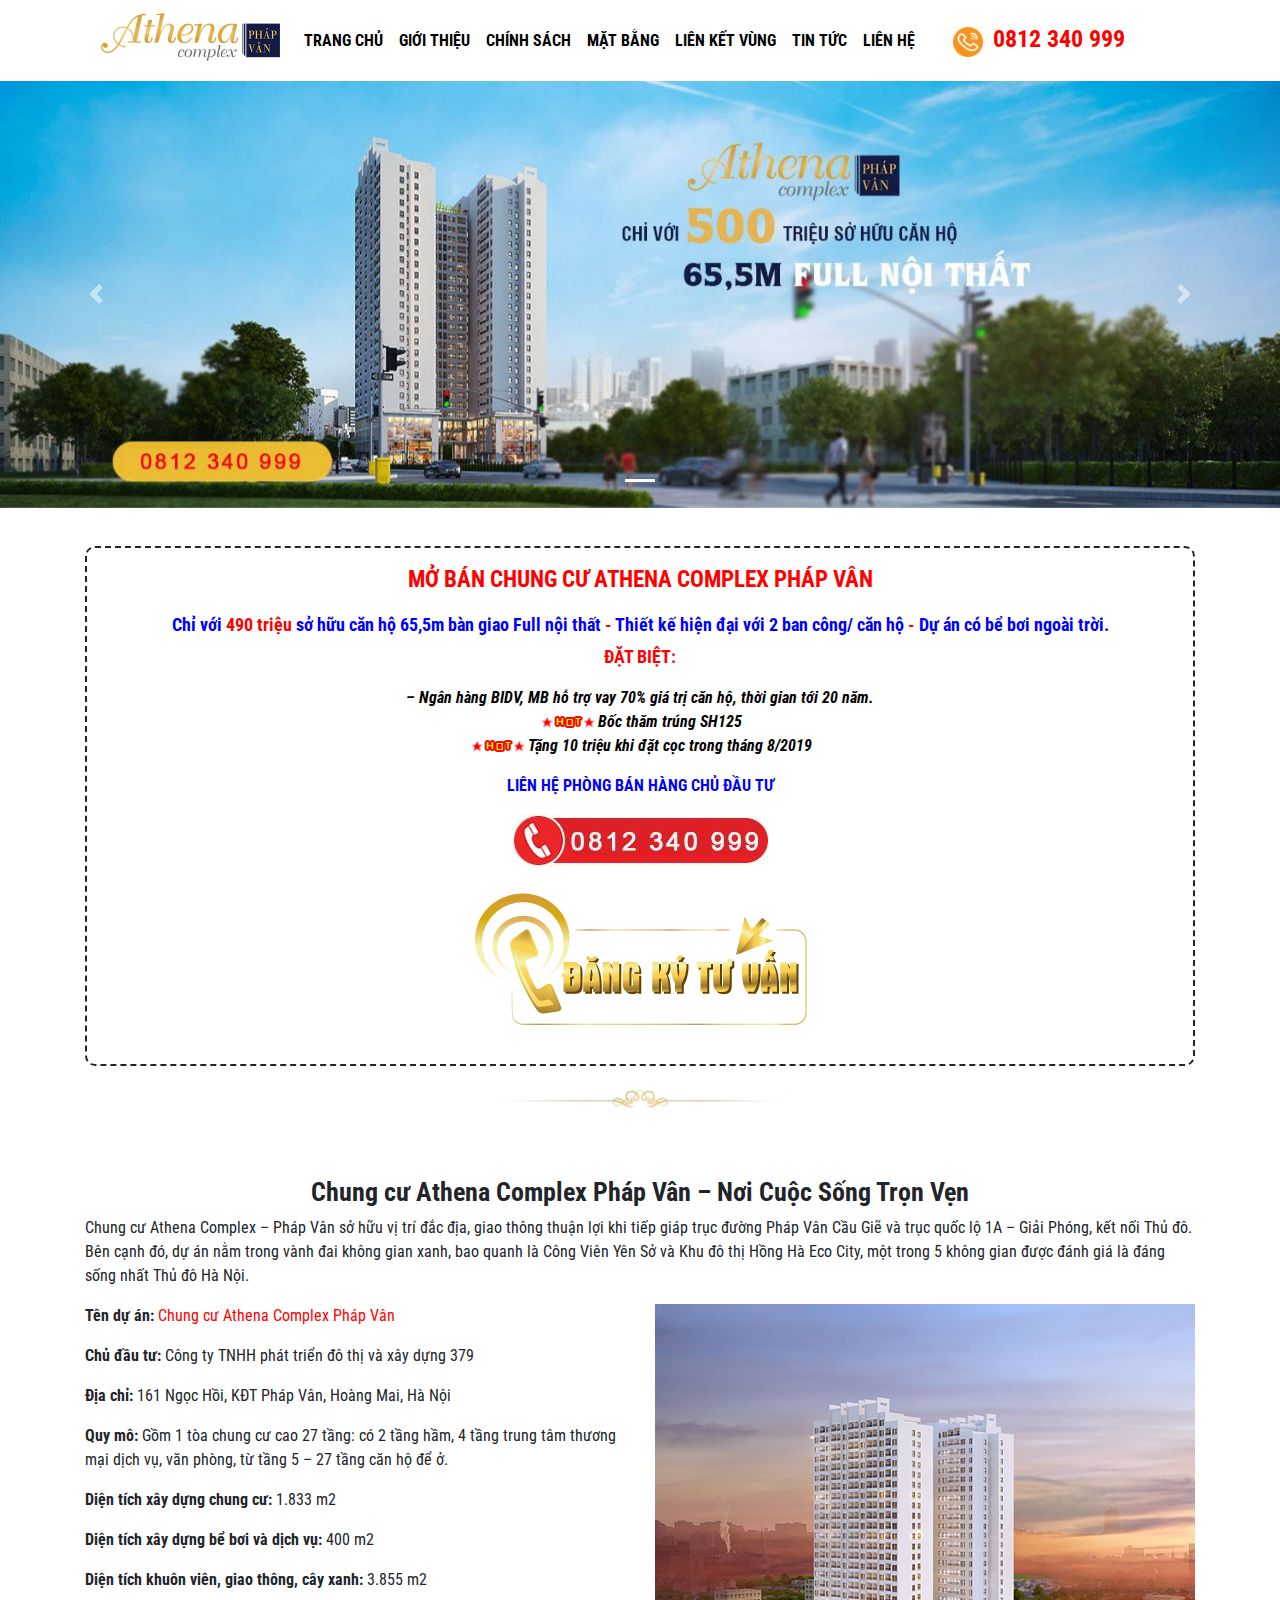
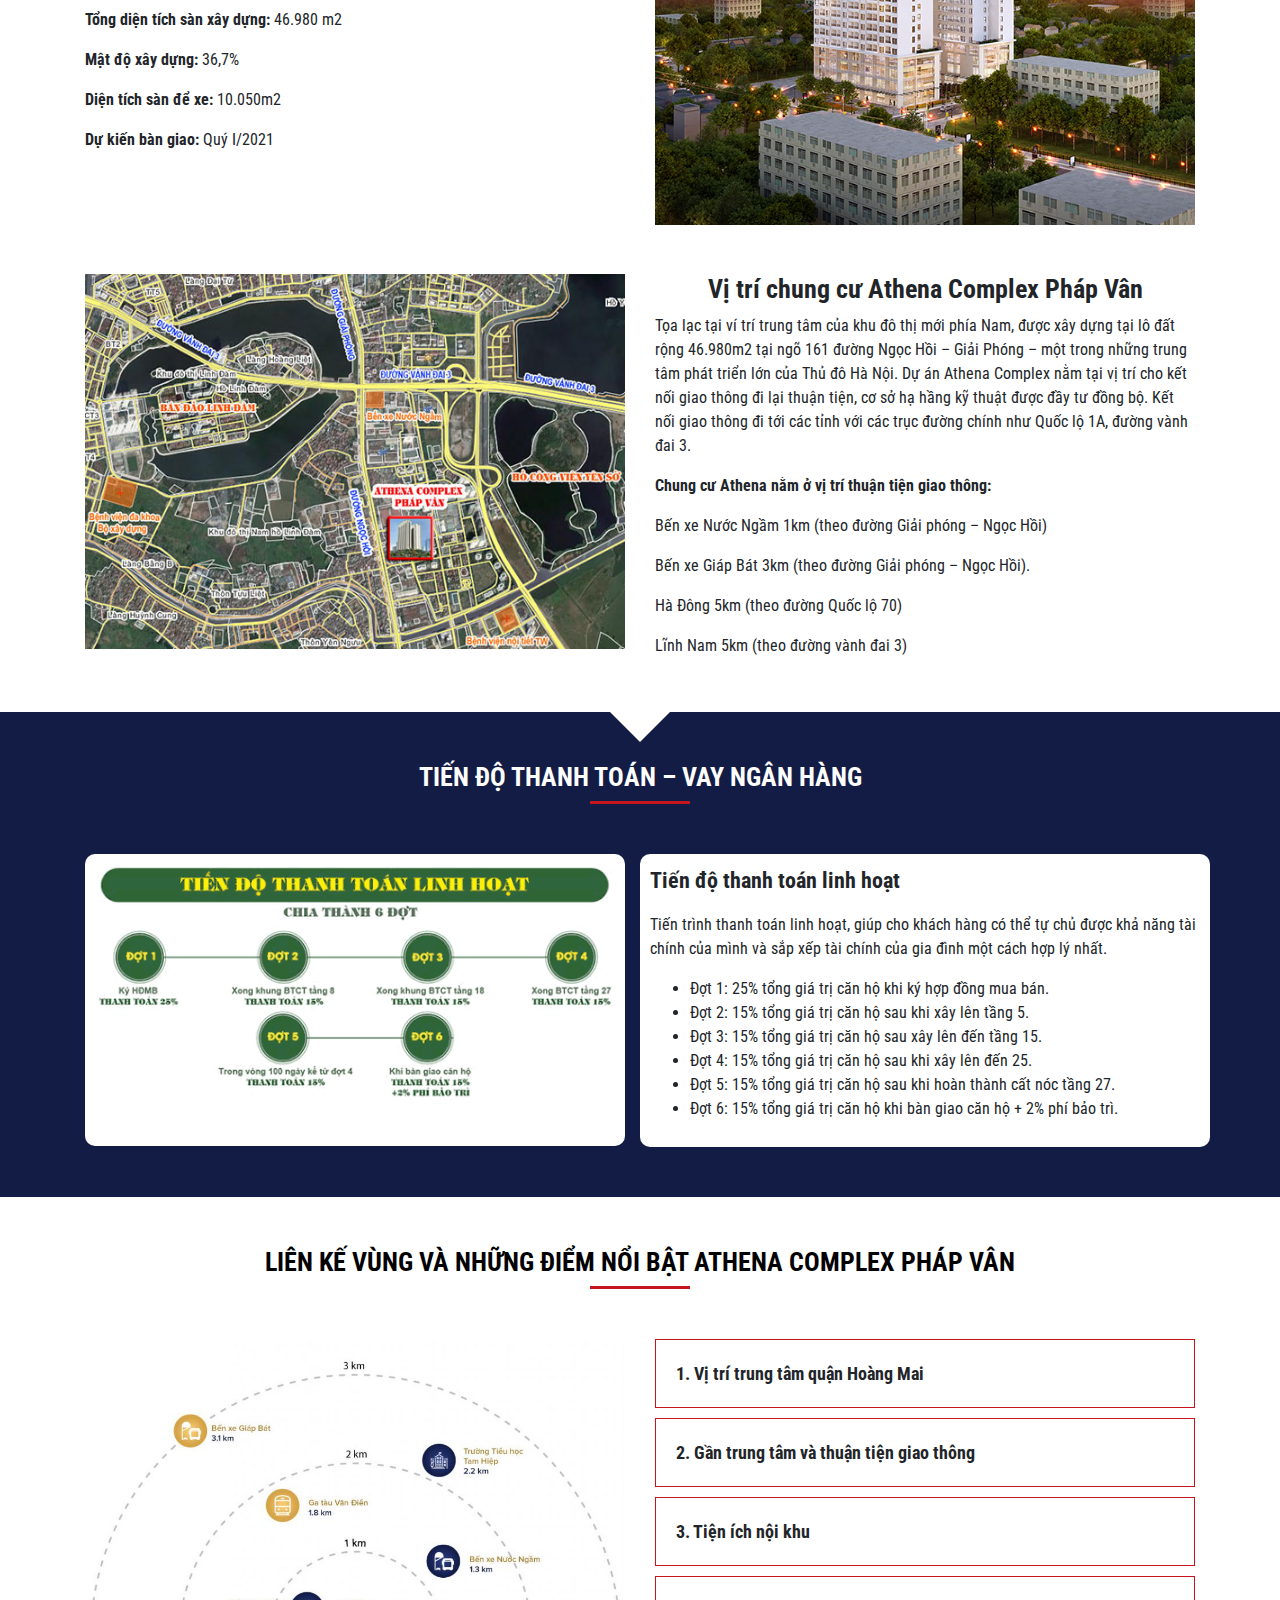
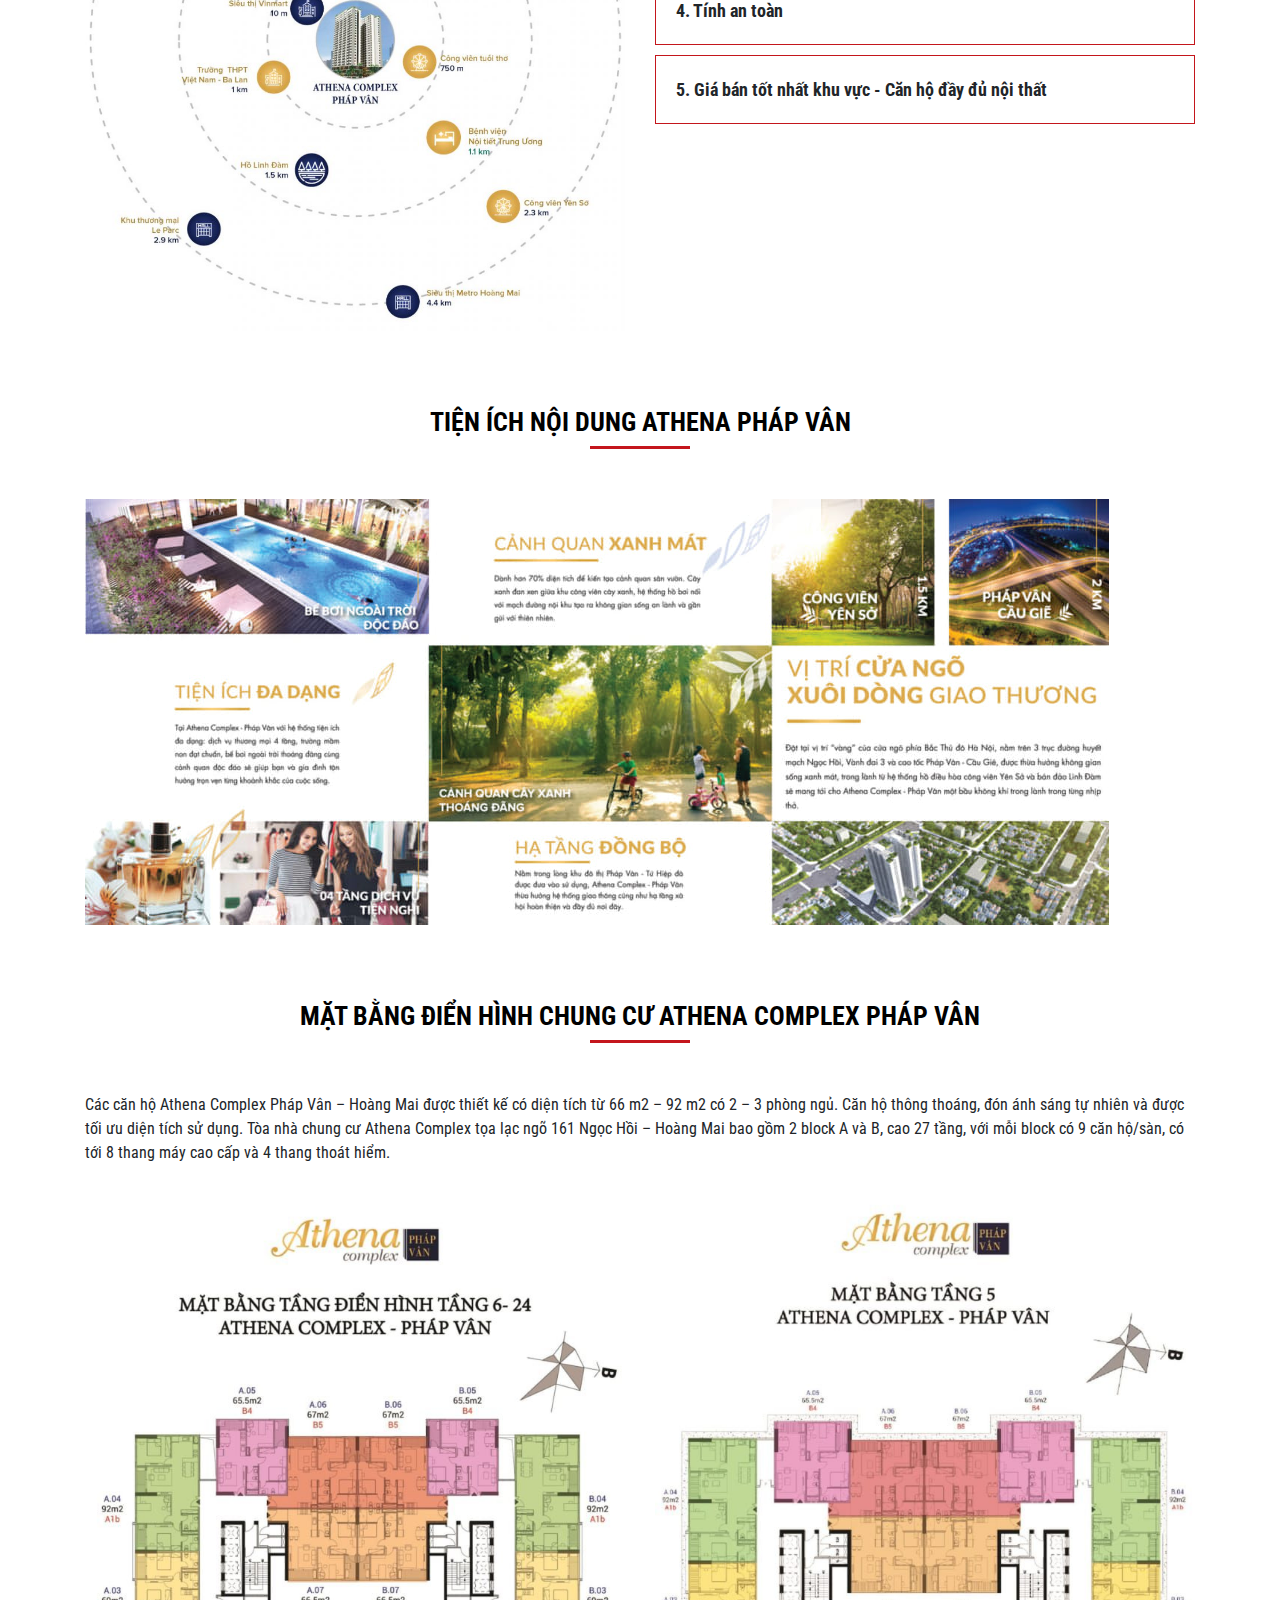
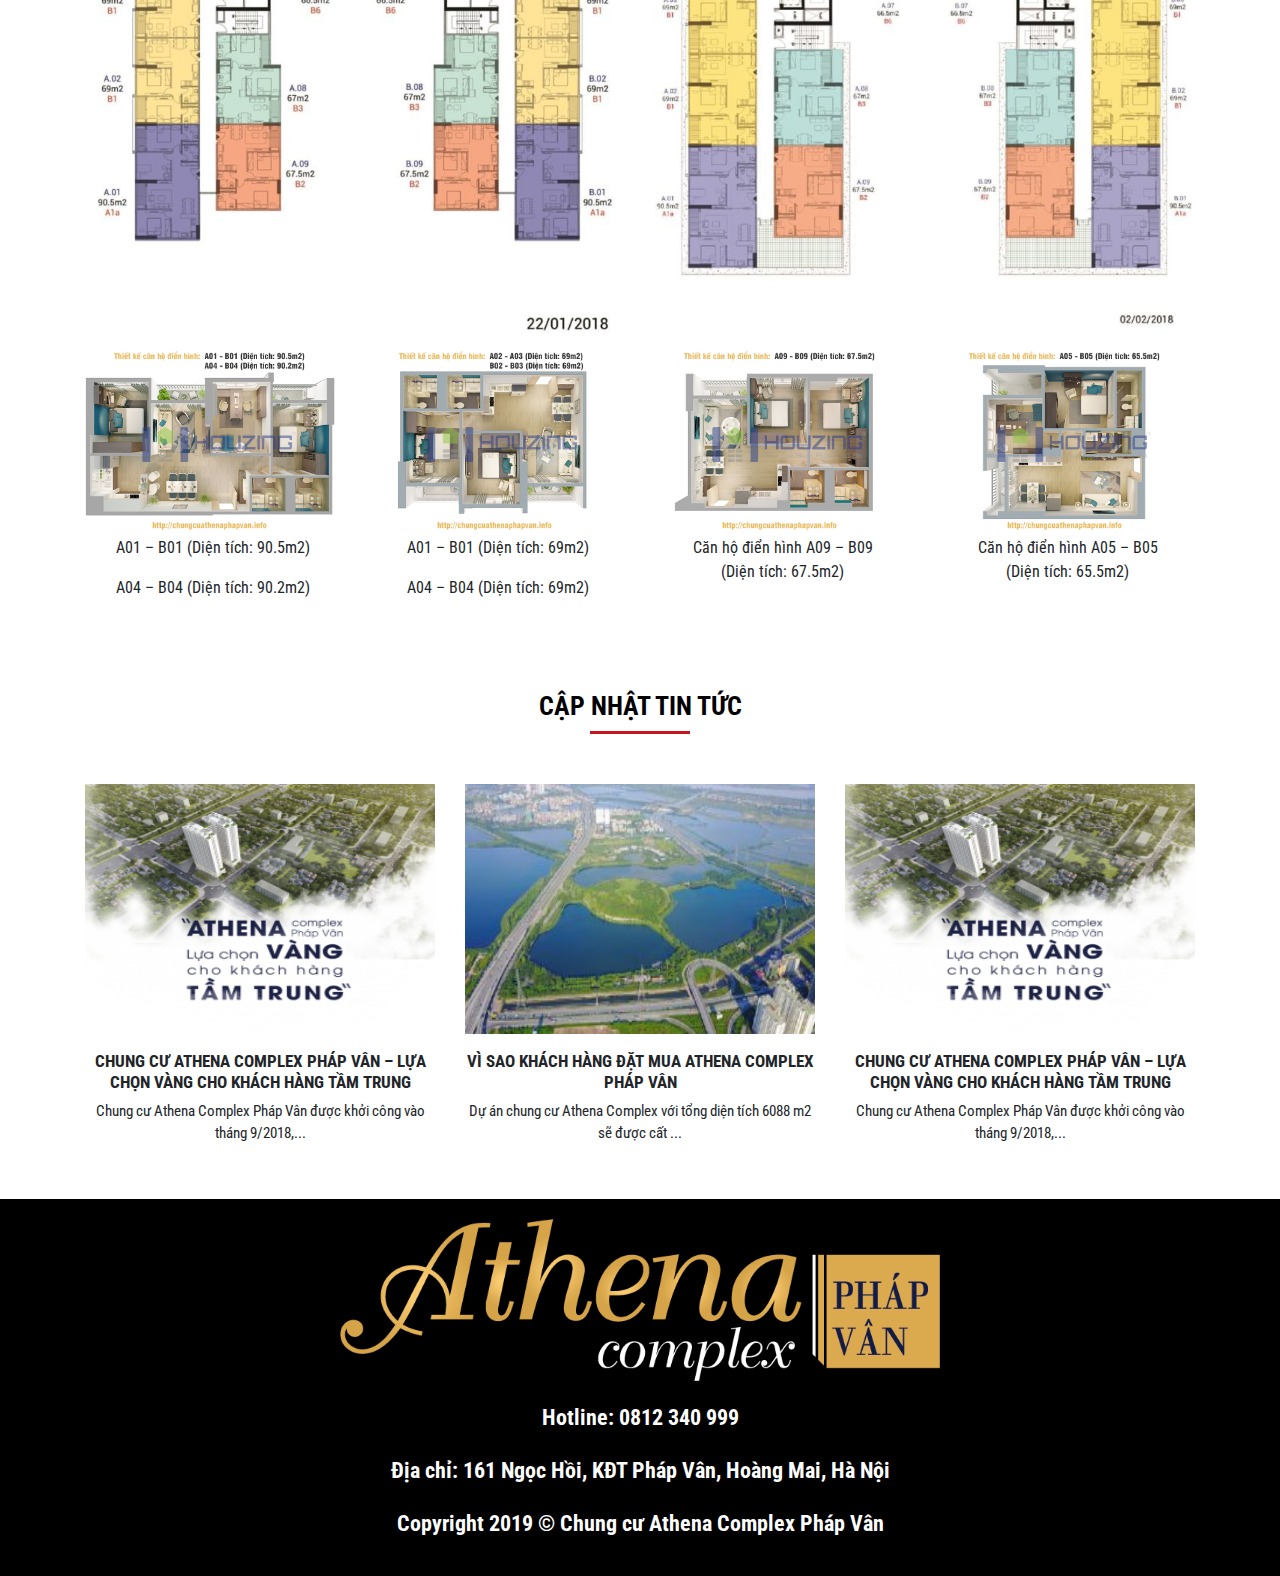
==== commit 71a89189: "add 3" ====
--- a/index.html
+++ b/index.html
@@ -58,8 +58,7 @@
                             <a class="nav-link" href="#">Liên hệ </a>
                         </li>
                         <li class="item ">
-                            <a class="link" href="#"><img src="images/phone.gif" alt="phone"><span id="phone">0976 23 78
-                                    66</span> </a>
+                            <a class="link" href="#"><img src="images/phone.gif" alt="phone"><span id="phone">0812 340 999</span> </a>
                         </li>
                     </ul>
                 </div>
@@ -68,7 +67,7 @@
 
     </section>
 
-    <section>
+    <section id="banner">
         <div id="carouselId" class="carousel slide" data-ride="carousel">
             <ol class="carousel-indicators">
                 <li data-target="#carouselId" data-slide-to="0" class="active"></li>
@@ -376,7 +375,7 @@
 
     <footer id="footer">
         <img src="images/logo-footer.png" alt="">
-        <p>Hotline: 0976 23 78 66</p>
+        <p>Hotline: 0812 340 999</p>
         <p>Địa chỉ: 161 Ngọc Hồi, KĐT Pháp Vân, Hoàng Mai, Hà Nội</p>
         <p>Copyright 2019 © Chung cư Athena Complex Pháp Vân</p>
     </footer>
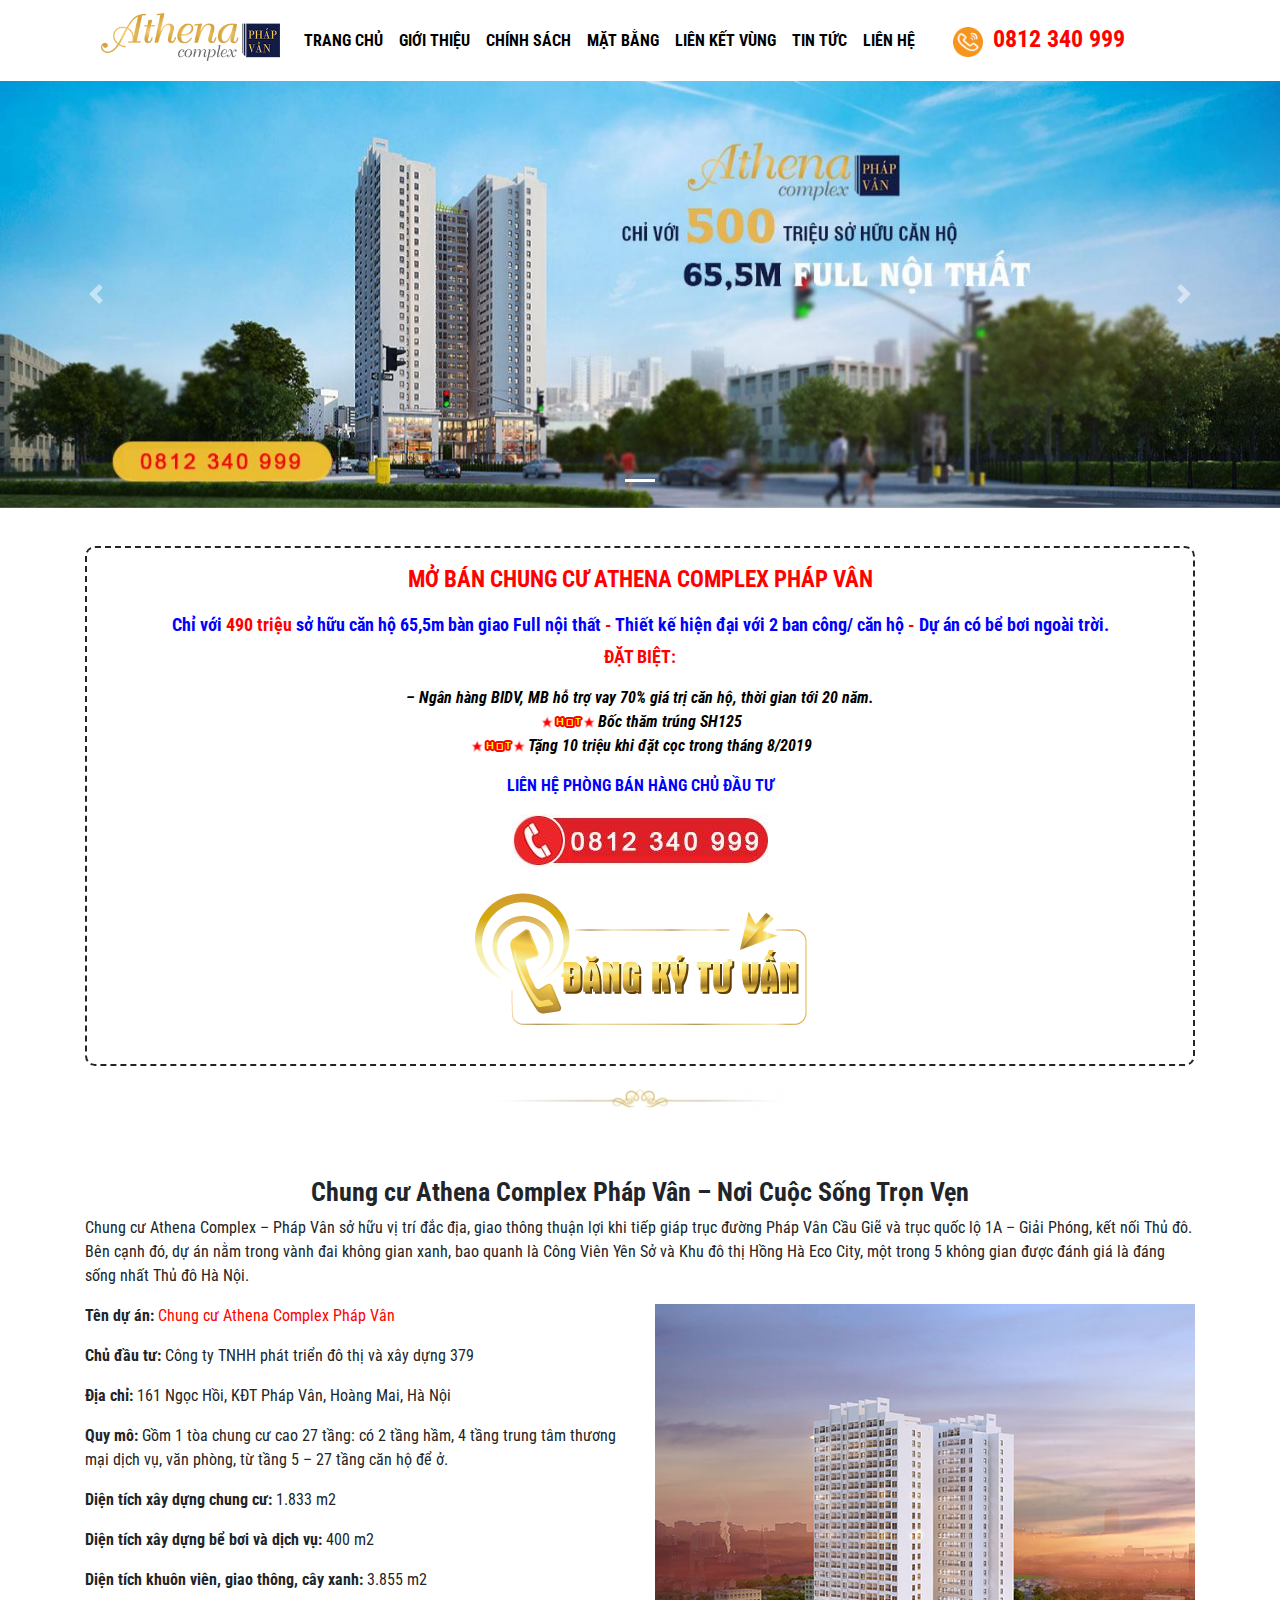
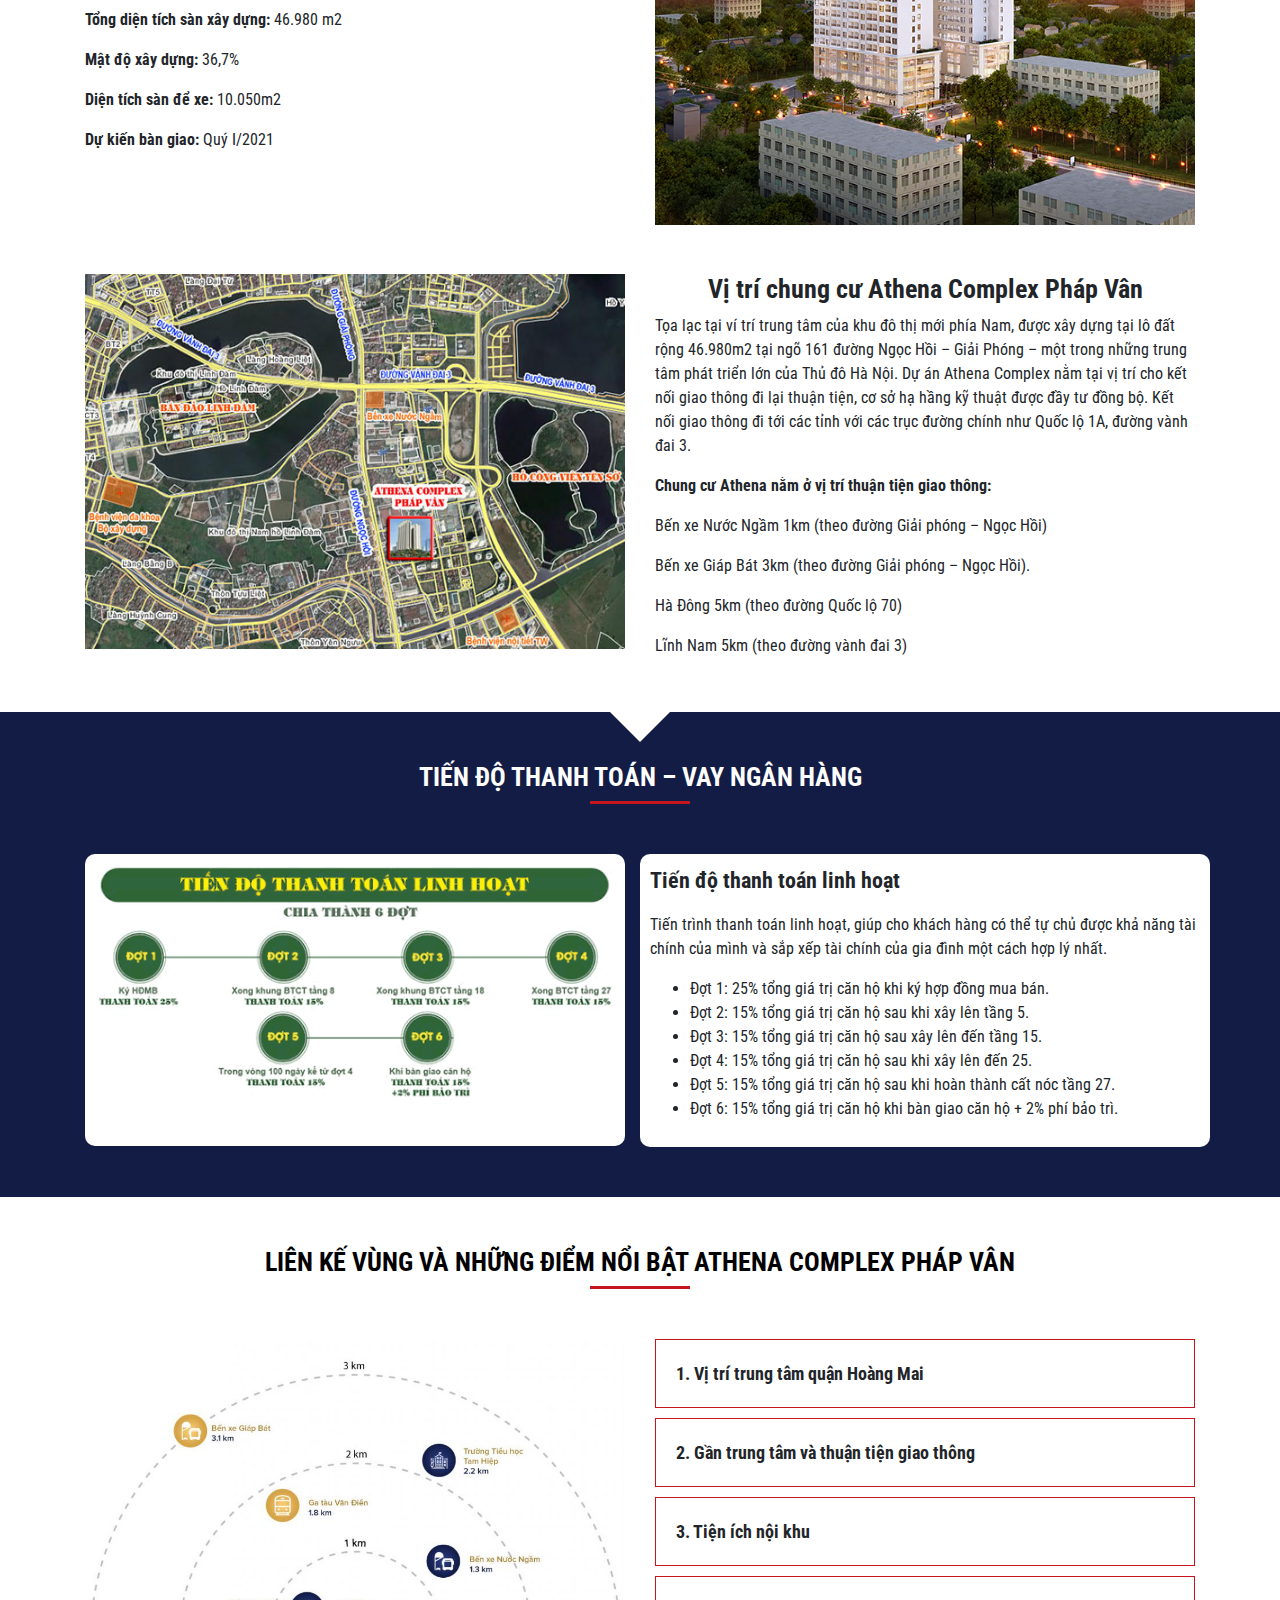
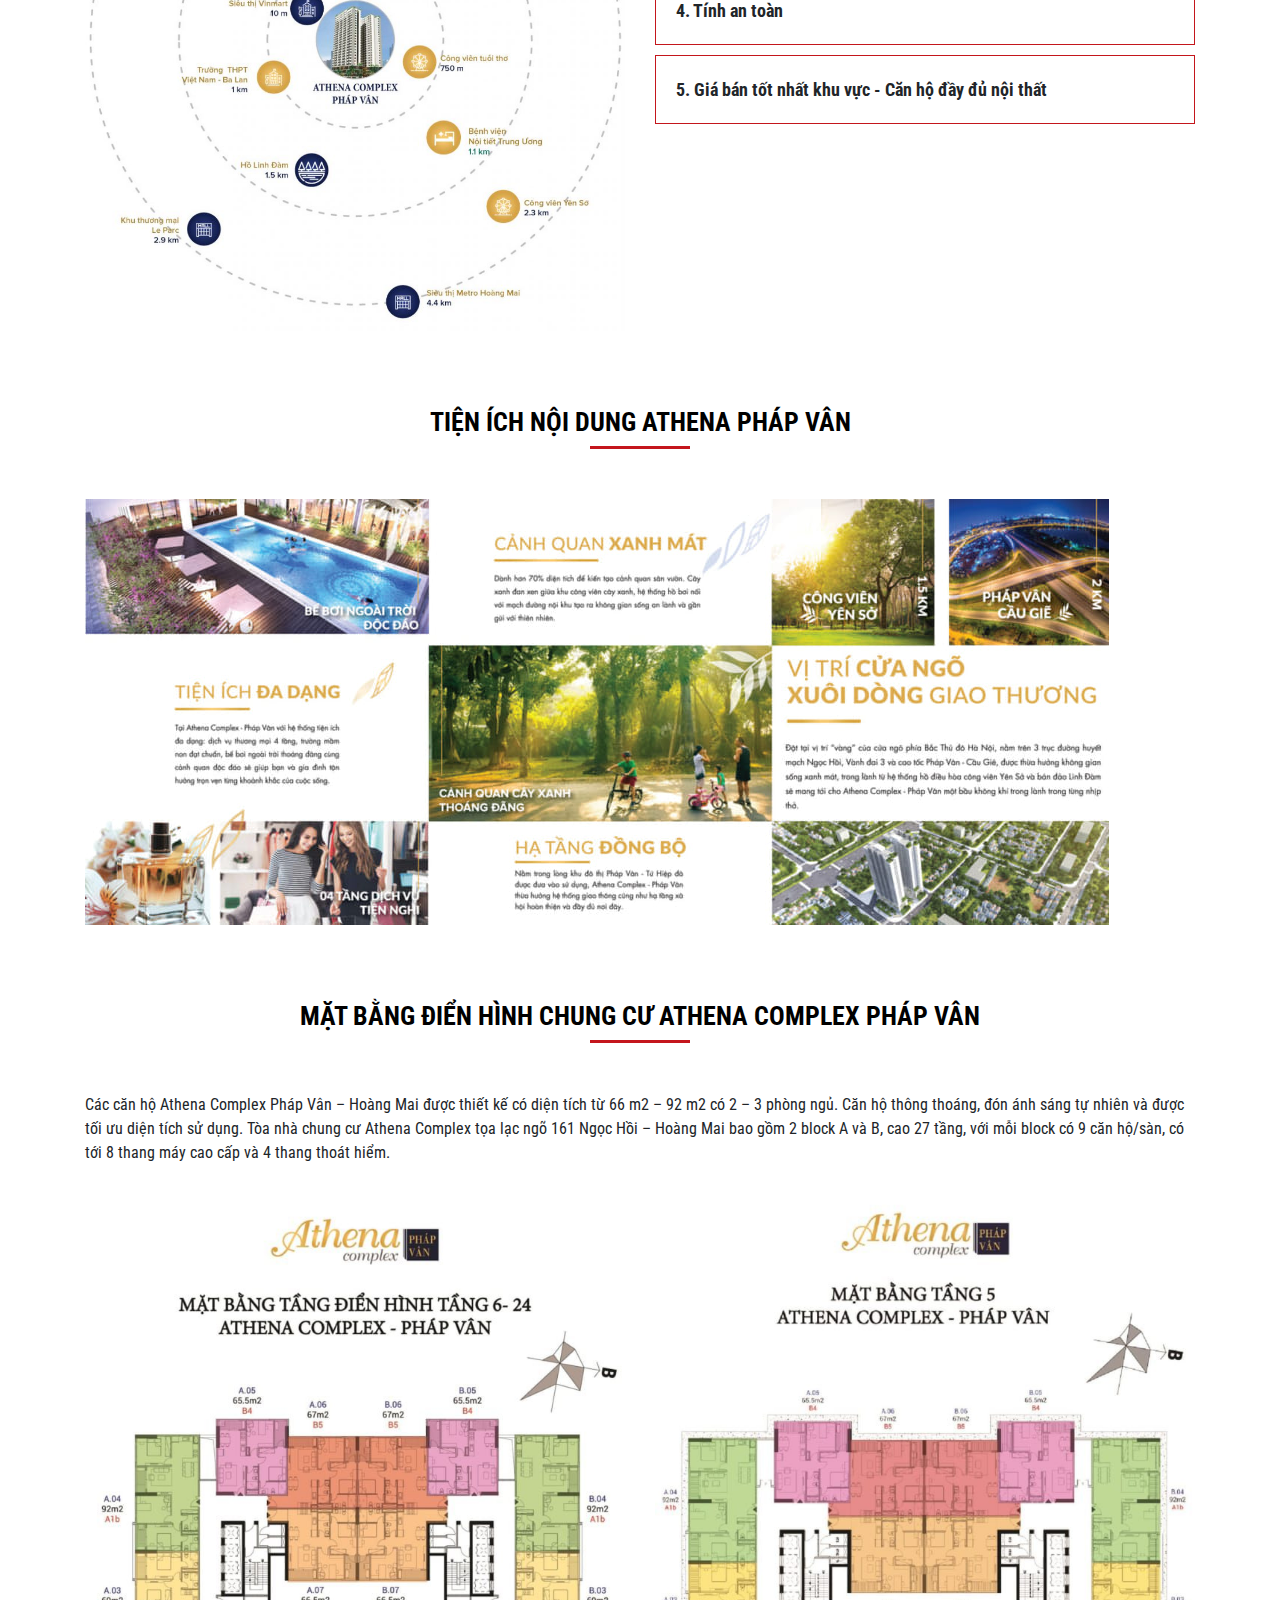
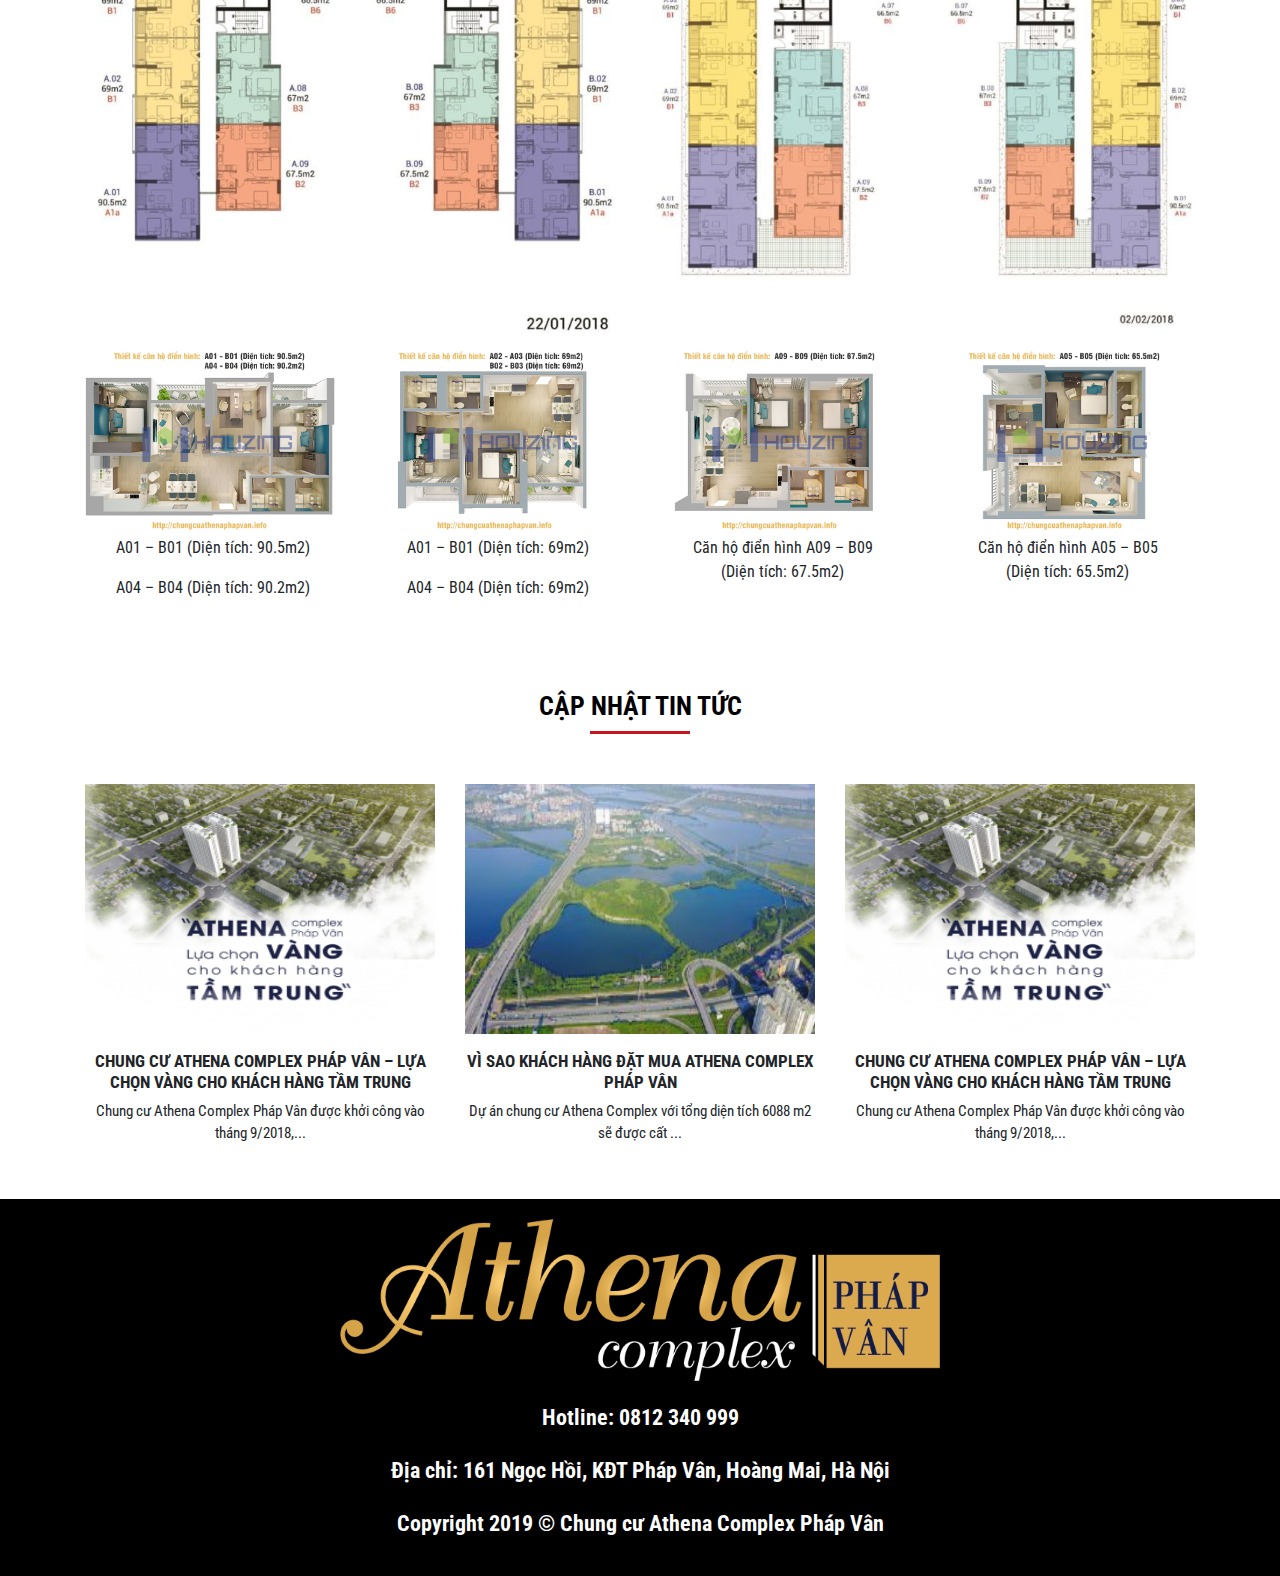
==== commit 69f7e506: "add4" ====
--- a/index.html
+++ b/index.html
@@ -40,22 +40,22 @@
                             <a class="nav-link" href="#">Trang chủ</a>
                         </li>
                         <li class="nav-item">
-                            <a class="nav-link" href="#">Giới thiệu</a>
-                        </li>
-                        <li class="nav-item">
-                            <a class="nav-link" href="#">Chính sách </a>
-                        </li>
-                        <li class="nav-item">
-                            <a class="nav-link" href="#">Mặt bằng </a>
-                        </li>
-                        <li class="nav-item">
-                            <a class="nav-link" href="#">Liên kết vùng </a>
-                        </li>
-                        <li class="nav-item">
-                            <a class="nav-link" href="#">Tin tức </a>
-                        </li>
-                        <li class="nav-item">
-                            <a class="nav-link" href="#">Liên hệ </a>
+                            <a class="nav-link" href="#info">Giới thiệu</a>
+                        </li>
+                        <li class="nav-item">
+                            <a class="nav-link" href="#tiendo">Chính sách </a>
+                        </li>
+                        <li class="nav-item">
+                            <a class="nav-link" href="#matbang">Mặt bằng </a>
+                        </li>
+                        <li class="nav-item">
+                            <a class="nav-link" href="#lienket">Liên kết vùng </a>
+                        </li>
+                        <li class="nav-item">
+                            <a class="nav-link" href="http://chungcuathenaphapvan.info/category/tin-tuc/">Tin tức </a>
+                        </li>
+                        <li class="nav-item">
+                            <a class="nav-link" href="#footer">Liên hệ </a>
                         </li>
                         <li class="item ">
                             <a class="link" href="#"><img src="images/phone.gif" alt="phone"><span id="phone">0812 340 999</span> </a>
@@ -64,7 +64,43 @@
                 </div>
             </nav>
         </div>
-
+        <nav class="navbar navbar-expand-md menu navbar-light " id="navbar">
+            <a class="navbar-brand" href="#">
+                <img src="images/logo.png" alt="logo">
+            </a>
+            <button class="navbar-toggler custom-toggler" type="button" data-toggle="collapse"
+                data-target="#collapsibleNavbar">
+                <span class="navbar-toggler-icon "></span>
+            </button>
+            <div class="collapse navbar-collapse" id="collapsibleNavbar">
+                <ul class="navbar-nav">
+                    <li class="nav-item">
+                        <a class="nav-link" href="#">Trang chủ</a>
+                    </li>
+                    <li class="nav-item">
+                        <a class="nav-link" href="#info">Giới thiệu</a>
+                    </li>
+                    <li class="nav-item">
+                        <a class="nav-link" href="#tiendo">Chính sách </a>
+                    </li>
+                    <li class="nav-item">
+                        <a class="nav-link" href="#matbang">Mặt bằng </a>
+                    </li>
+                    <li class="nav-item">
+                        <a class="nav-link" href="#lienket">Liên kết vùng </a>
+                    </li>
+                    <li class="nav-item">
+                        <a class="nav-link" href="http://chungcuathenaphapvan.info/category/tin-tuc/">Tin tức </a>
+                    </li>
+                    <li class="nav-item">
+                        <a class="nav-link" href="#footer">Liên hệ </a>
+                    </li>
+                    <li class="item ">
+                        <a class="link" href="#"><img src="images/phone.gif" alt="phone"><span id="phone">0812 340 999</span> </a>
+                    </li>
+                </ul>
+            </div>
+        </nav>
     </section>
 
     <section id="banner">
--- a/scss/index.css
+++ b/scss/index.css
@@ -1,26 +1,38 @@
 * {
   font-family: "Roboto Condensed", sans-serif; }
 
-#menu .menu .navbar-brand {
-  width: 179px;
-  height: 65px; }
-#menu .menu .nav-item .nav-link {
-  color: black;
-  font-size: 16px;
-  text-transform: uppercase;
-  font-weight: bold; }
-#menu .menu .item {
-  margin-left: 30px; }
-  #menu .menu .item .link {
-    text-decoration: none; }
-    #menu .menu .item .link img {
-      width: 30px;
-      height: 30px; }
-    #menu .menu .item .link #phone {
-      margin-left: 10px;
-      color: red;
-      font-weight: bold;
-      font-size: 24px; }
+#menu {
+  background-color: white; }
+  #menu .menu .navbar-brand {
+    width: 179px;
+    height: 65px; }
+  #menu .menu .nav-item .nav-link {
+    color: black;
+    font-size: 16px;
+    text-transform: uppercase;
+    font-weight: bold; }
+  #menu .menu .item {
+    margin-left: 30px; }
+    #menu .menu .item .link {
+      text-decoration: none; }
+      #menu .menu .item .link img {
+        width: 30px;
+        height: 30px; }
+      #menu .menu .item .link #phone {
+        margin-left: 10px;
+        color: red;
+        font-weight: bold;
+        font-size: 24px; }
+
+#navbar {
+  background-color: white;
+  position: fixed;
+  top: -150px;
+  width: 100%;
+  transition: top 0.3s;
+  z-index: 999; }
+  #navbar .navbar-brand {
+    margin-left: 150px; }
 
 #info {
   text-align: center;
@@ -281,7 +293,9 @@
     position: relative;
     z-index: 1;
     text-align: center; }
-    #IntroMenu a .icon1, #IntroMenu a .icon2, #IntroMenu a .icon3 {
+    #IntroMenu a .icon1,
+    #IntroMenu a .icon2,
+    #IntroMenu a .icon3 {
       font-size: 25px;
       width: 41px;
       height: 41px;
@@ -341,7 +355,7 @@
     display: none !important; }
 
   #Intro {
-    display: none  !important; } }
+    display: none !important; } }
 @media (min-width: 700px) and (max-width: 900px) {
   .menu .navbar-brand {
     width: 80px !important;
@@ -365,13 +379,19 @@
         font-size: 10px !important; }
 
   #IntroMenu {
-    display: none  !important; }
+    display: none !important; }
 
   #Intro {
-    display: none  !important; } }
+    display: none !important; }
+
+  #navbar {
+    display: none; } }
 @media (min-width: 300px) and (max-width: 700px) {
   #IntroMenu {
     display: none !important; }
 
   #Intro {
-    display: none  !important; } }
+    display: none !important; }
+
+  #navbar {
+    display: none; } }
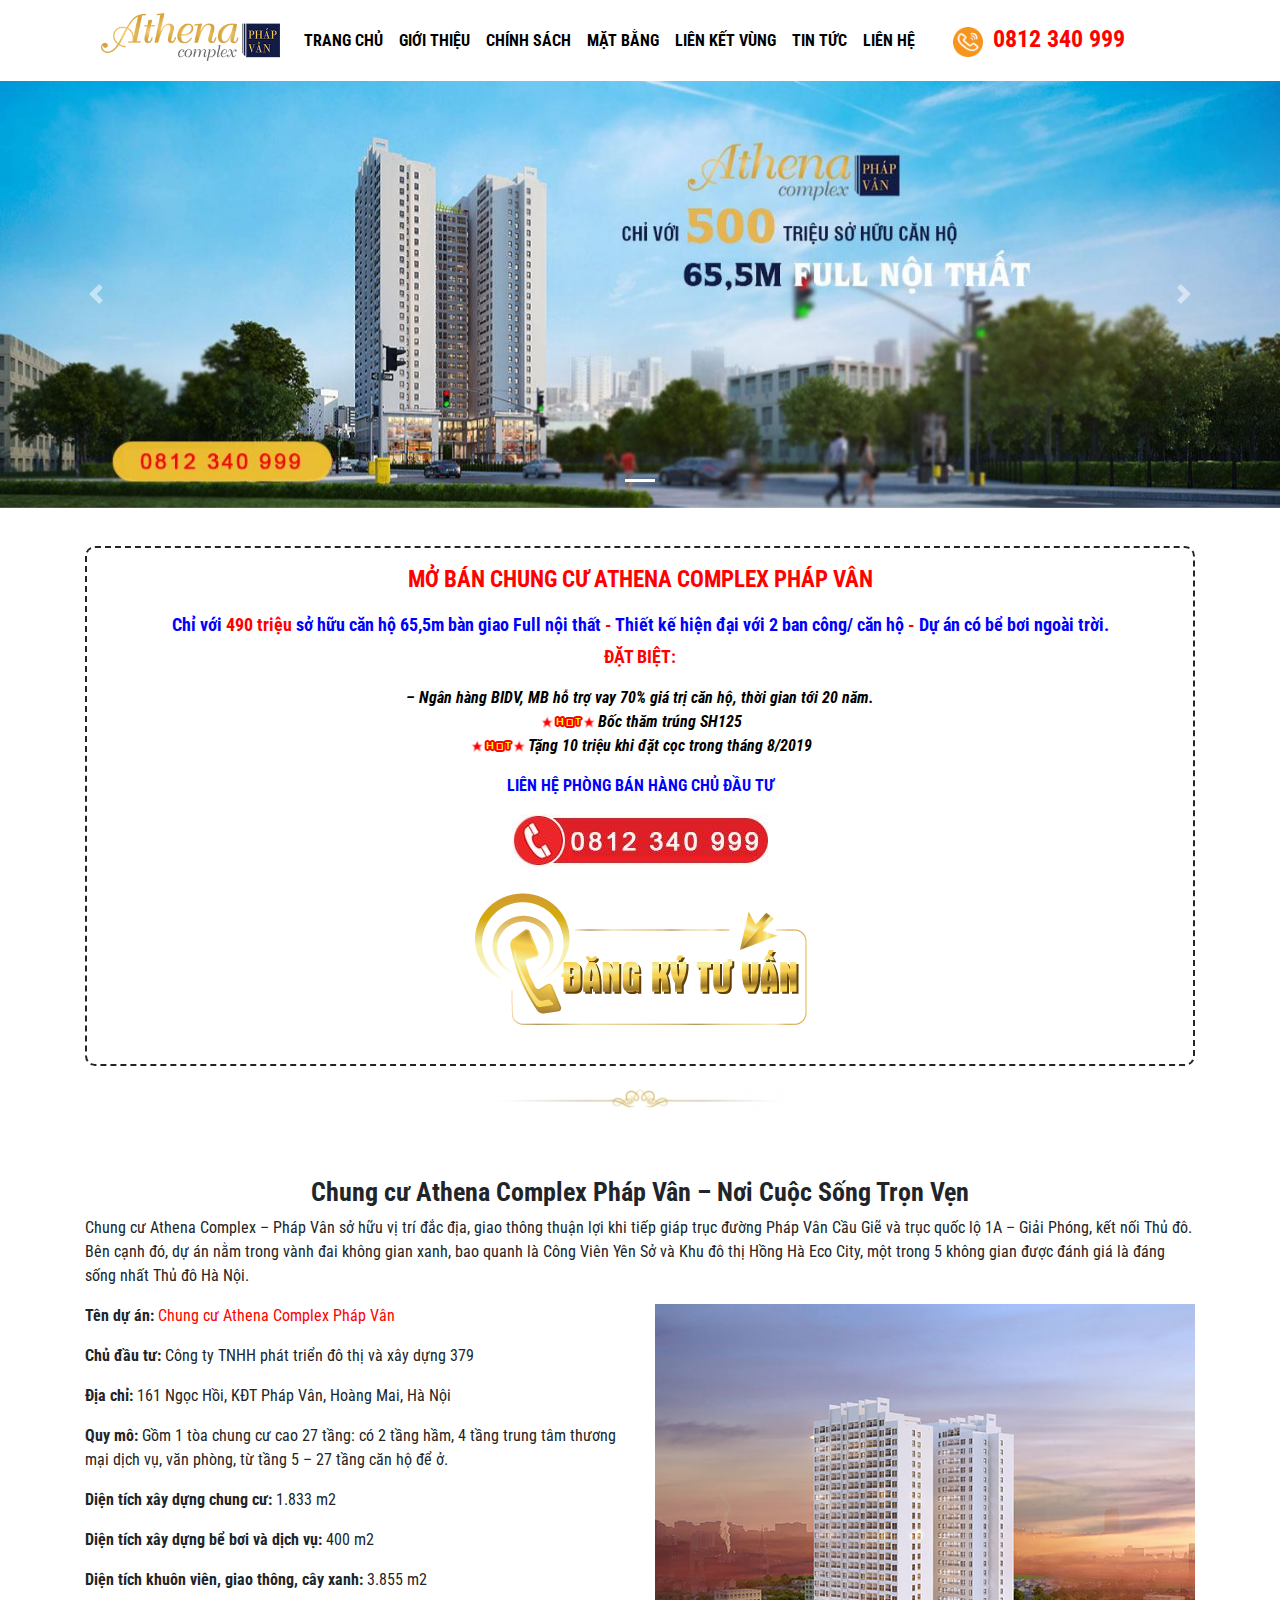
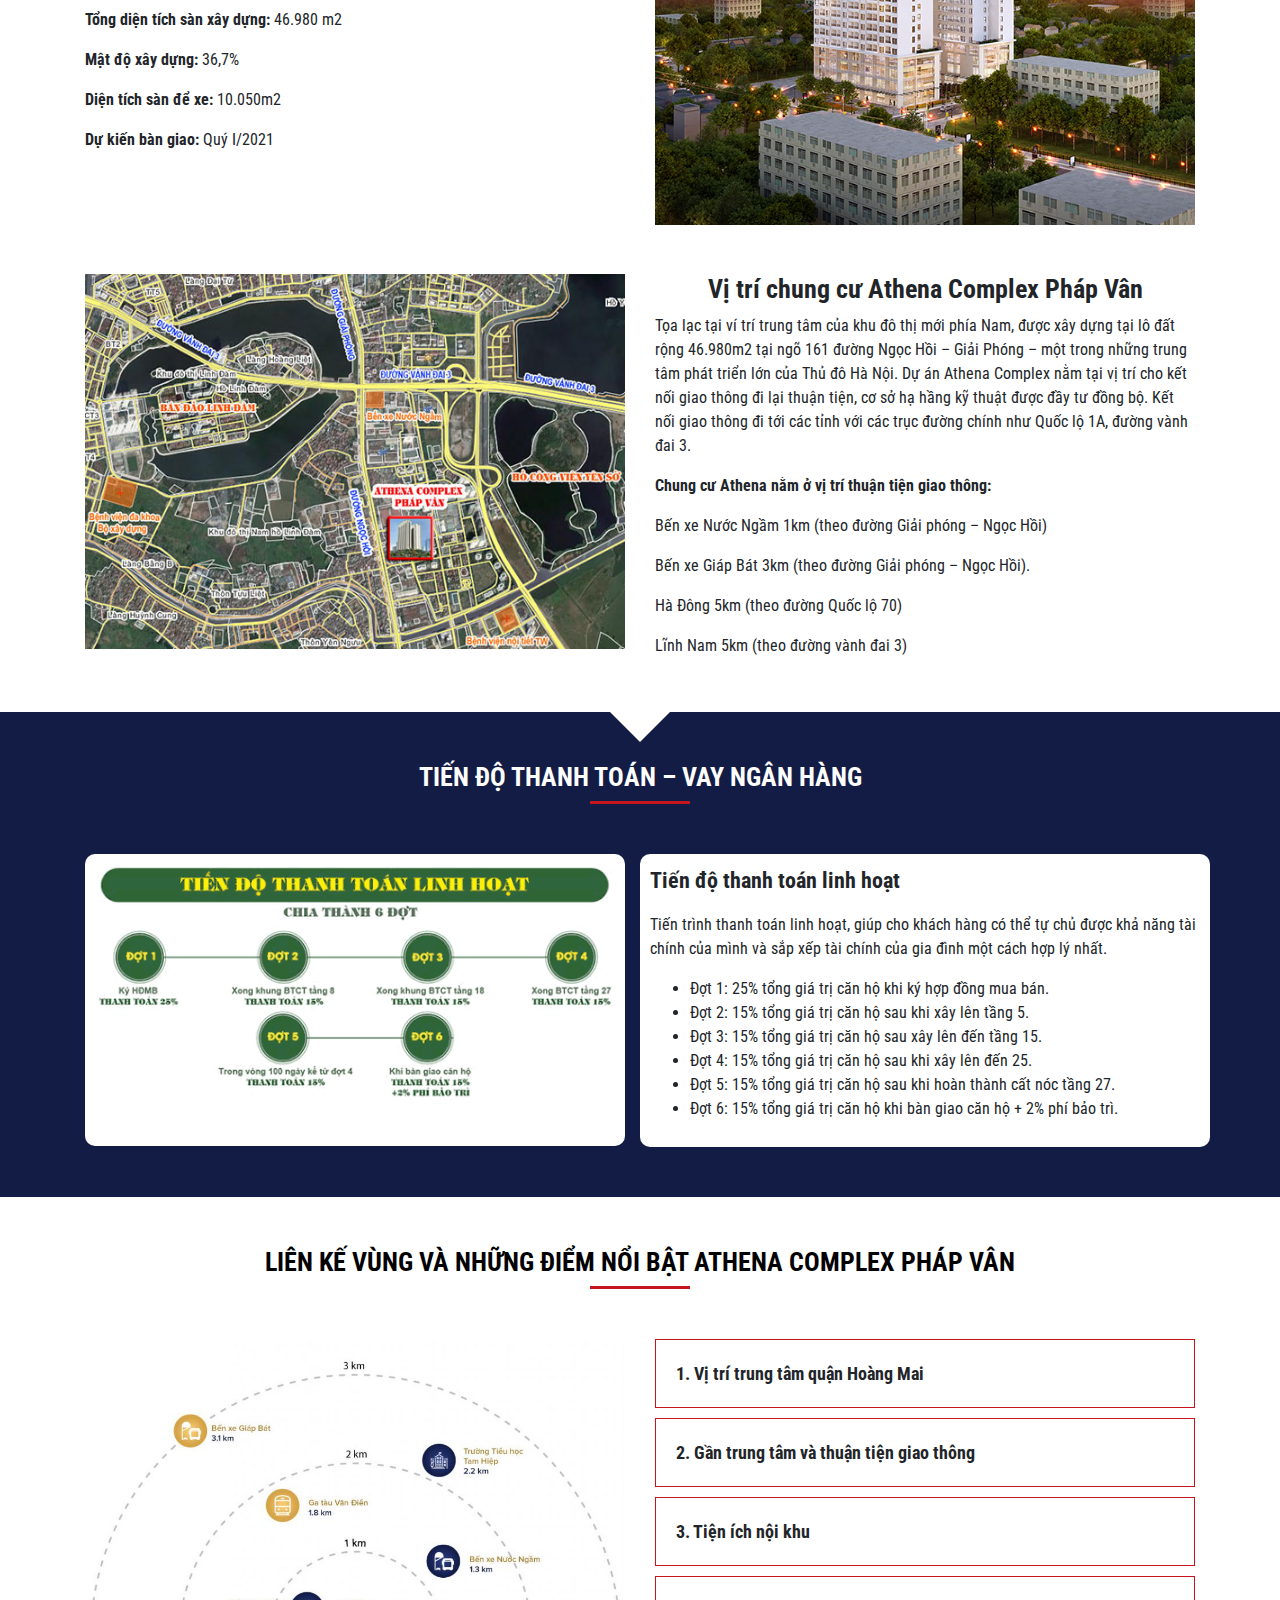
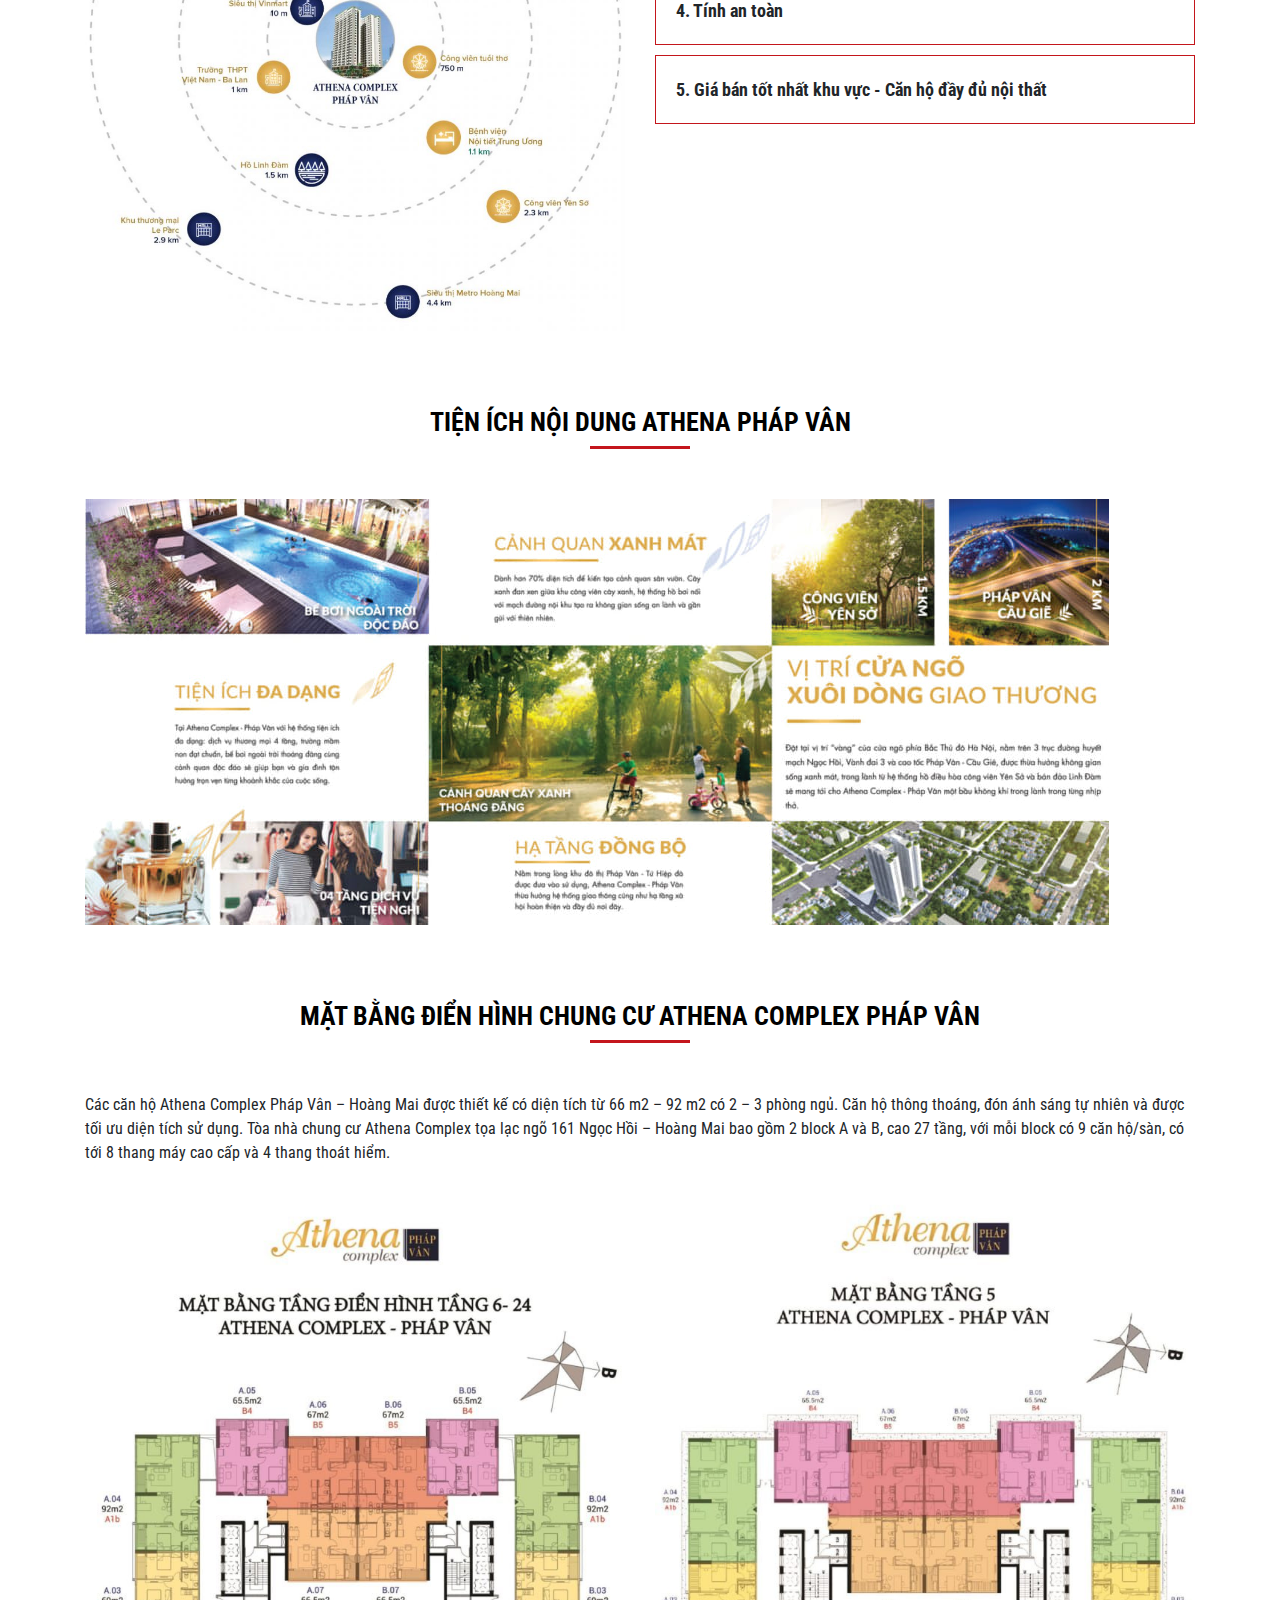
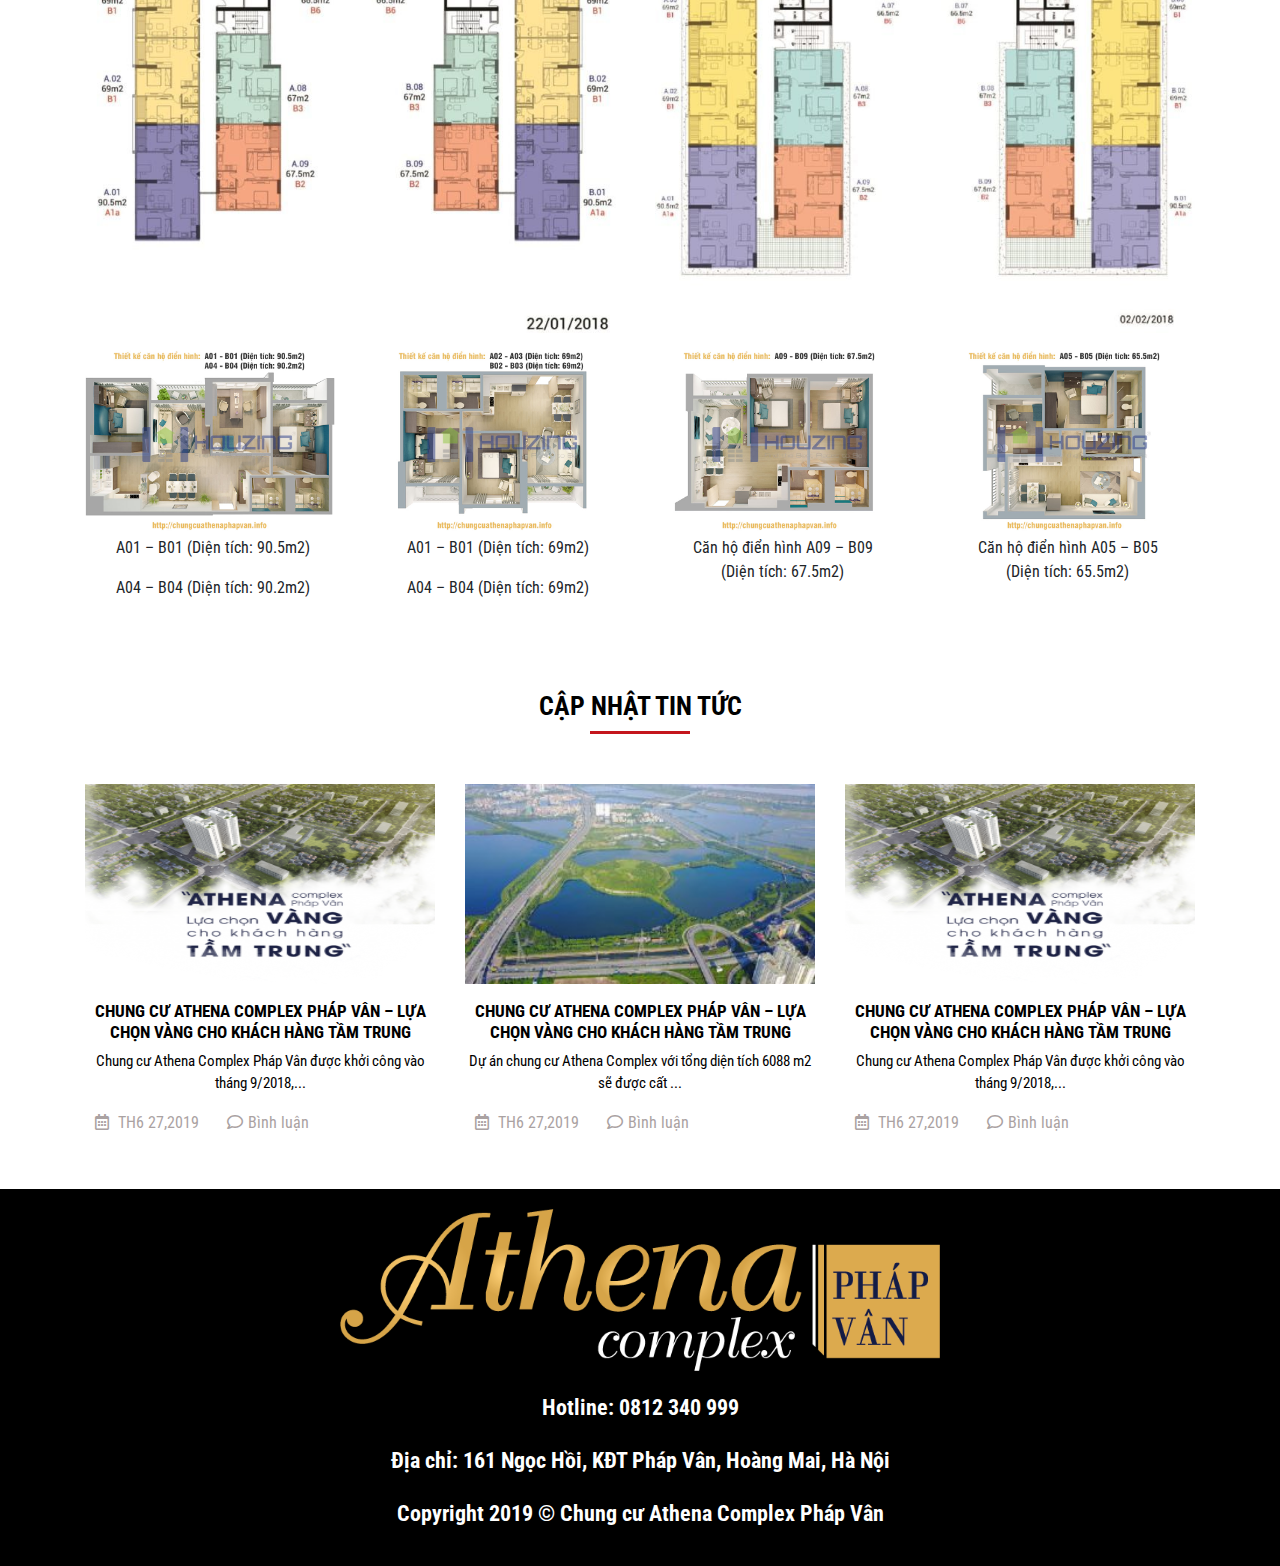
==== commit 4f3ba848: "add5" ====
--- a/index.html
+++ b/index.html
@@ -27,7 +27,7 @@
     <section id="menu">
         <div class="container ">
             <nav class="navbar navbar-expand-md menu navbar-light ">
-                <a class="navbar-brand" href="#">
+                <a class="navbar-brand" href="index.html">
                     <img src="images/logo.png" alt="logo">
                 </a>
                 <button class="navbar-toggler custom-toggler" type="button" data-toggle="collapse"
@@ -37,7 +37,7 @@
                 <div class="collapse navbar-collapse" id="collapsibleNavbar">
                     <ul class="navbar-nav">
                         <li class="nav-item">
-                            <a class="nav-link" href="#">Trang chủ</a>
+                            <a class="nav-link" href="index.html">Trang chủ</a>
                         </li>
                         <li class="nav-item">
                             <a class="nav-link" href="#info">Giới thiệu</a>
@@ -52,18 +52,20 @@
                             <a class="nav-link" href="#lienket">Liên kết vùng </a>
                         </li>
                         <li class="nav-item">
-                            <a class="nav-link" href="http://chungcuathenaphapvan.info/category/tin-tuc/">Tin tức </a>
+                            <a class="nav-link" href="tintuc.html">Tin tức </a>
                         </li>
                         <li class="nav-item">
                             <a class="nav-link" href="#footer">Liên hệ </a>
                         </li>
                         <li class="item ">
-                            <a class="link" href="#"><img src="images/phone.gif" alt="phone"><span id="phone">0812 340 999</span> </a>
+                            <a class="link" href="#"><img src="images/phone.gif" alt="phone"><span id="phone">0812 340
+                                    999</span> </a>
                         </li>
                     </ul>
                 </div>
             </nav>
         </div>
+
         <nav class="navbar navbar-expand-md menu navbar-light " id="navbar">
             <a class="navbar-brand" href="#">
                 <img src="images/logo.png" alt="logo">
@@ -90,13 +92,14 @@
                         <a class="nav-link" href="#lienket">Liên kết vùng </a>
                     </li>
                     <li class="nav-item">
-                        <a class="nav-link" href="http://chungcuathenaphapvan.info/category/tin-tuc/">Tin tức </a>
+                        <a class="nav-link" href="tintuc.html">Tin tức </a>
                     </li>
                     <li class="nav-item">
                         <a class="nav-link" href="#footer">Liên hệ </a>
                     </li>
                     <li class="item ">
-                        <a class="link" href="#"><img src="images/phone.gif" alt="phone"><span id="phone">0812 340 999</span> </a>
+                        <a class="link" href="#"><img src="images/phone.gif" alt="phone"><span id="phone">0812 340
+                                999</span> </a>
                     </li>
                 </ul>
             </div>
@@ -328,17 +331,33 @@
                 hiểm.
             </p>
             <div class="row">
-                <div class="col-md-6 plus-zoom"><img src="images/mat-bang1.jpg" alt=""></div>
-                <div class="col-md-6 plus-zoom"><img src="images/mat-bang2.jpg" alt=""></div>
-            </div>
-            <div class="row">
-                <div class="col-md-3 plus-zoom"><img src="images/can-ho-3.jpg" alt="">
+                <div class="col-md-6 ">
+                    <div class="plus-zoom">
+                        <img src="images/mat-bang1.jpg" alt="">
+                    </div>
+                </div>
+                <div class="col-md-6 ">
+                    <div class="plus-zoom">
+                        <img src="images/mat-bang2.jpg" alt="">
+                    </div>
+                </div>
+            </div>
+            <div class="row">
+                <div class="col-md-3 ">
+                    <div class="plus">
+                        <img src="images/can-ho-3.jpg" alt="">
+                    </div>
                     <div class="cap-mat">
                         <p>A01 – B01 (Diện tích: 90.5m2)</p>
                         <p>A04 – B04 (Diện tích: 90.2m2)</p>
                     </div>
-                </div>
-                <div class="col-md-3 plus-zoom"><img src="images/ch1.jpg" alt="">
+
+                </div>
+                <div class="col-md-3 ">
+                    <div class="plus">
+                        <img src="images/ch1.jpg" alt="">
+                    </div>
+
                     <div class="cap-mat">
                         <p>A01 – B01 (Diện tích: 69m2)
                         </p>
@@ -346,19 +365,24 @@
                         </p>
                     </div>
                 </div>
-                <div class="col-md-3 plus-zoom "><img src="images/ch2.jpg" alt="">
+                <div class="col-md-3">
+                    <div class="plus">
+                        <img src="images/ch2.jpg" alt="">
+                    </div>
                     <div class="cap-mat">
                         Căn hộ điển hình A09 – B09<br>
                         (Diện tích: 67.5m2)
                     </div>
                 </div>
-                <div class="col-md-3 plus-zoom"><img src="images/ch3.jpg" alt="">
+                <div class="col-md-3 ">
+                    <div class="plus">
+                        <img src="images/ch3.jpg" alt="">
+                    </div>
                     <div class="cap-mat">
                         Căn hộ điển hình A05 – B05<br>
                         (Diện tích: 65.5m2)
                     </div>
                 </div>
-
             </div>
         </div>
     </section>
@@ -370,43 +394,70 @@
                 </h3>
             </div>
             <div class="row">
-                <div class="col-md-4 plus-zoom">
-                    <img src="images/tt1.png" alt="">
-                    <div class="cap-mat">
-                        <h3>CHUNG CƯ ATHENA COMPLEX PHÁP VÂN – LỰA CHỌN VÀNG CHO KHÁCH HÀNG TẦM TRUNG</h3>
-                        <p>Chung cư Athena Complex Pháp Vân được khởi công vào tháng 9/2018,...</p>
-                    </div>
-                </div>
-                <div class="col-md-4 plus-zoom">
-                    <img src="images/tt2.jpg" alt="">
-                    <div class="cap-mat">
-                        <h3>VÌ SAO KHÁCH HÀNG ĐẶT MUA ATHENA COMPLEX PHÁP VÂN</h3>
-                        <p>Dự án chung cư Athena Complex với tổng diện tích 6088 m2 sẽ được cất ...</p>
-                    </div>
-                </div>
-                <div class="col-md-4 plus-zoom">
-                    <img src="images/tt1.png" alt="">
-                    <div class="cap-mat">
-                        <h3>CHUNG CƯ ATHENA COMPLEX PHÁP VÂN – LỰA CHỌN VÀNG CHO KHÁCH HÀNG TẦM TRUNG</h3>
-                        <p>Chung cư Athena Complex Pháp Vân được khởi công vào tháng 9/2018,... </p>
-                    </div>
-                </div>
-            </div>
-        </div>
-    </section>
-
-    
+                <div class="col-md-4 ">
+                    <a href="chitiet.html">
+                        <div class="plus">
+                            <img src="images/tt1.png" alt="">
+                        </div>
+                        <div class="cap-mat">
+                            <h3>CHUNG CƯ ATHENA COMPLEX PHÁP VÂN – LỰA CHỌN VÀNG CHO KHÁCH HÀNG TẦM TRUNG</h3>
+                            <p>Chung cư Athena Complex Pháp Vân được khởi công vào tháng 9/2018,...</p>
+                        </div>
+                        <div class="info">
+                            <p><i class="far fa-calendar-alt"></i> <span>TH6 27,2019</span>&emsp;&emsp;<i
+                                    class="far fa-comment"></i><span>Bình luận</span>
+                            </p>
+                        </div>
+                    </a>
+                </div>
+                <div class="col-md-4 ">
+                    <a href="chitiet.html">
+                        <div class="plus">
+                            <img src="images/tt2.jpg" alt="">
+
+                        </div>
+                        <div class="cap-mat">
+                            <h3>CHUNG CƯ ATHENA COMPLEX PHÁP VÂN – LỰA CHỌN VÀNG CHO KHÁCH HÀNG TẦM TRUNG</h3>
+                            <p>Dự án chung cư Athena Complex với tổng diện tích 6088 m2 sẽ được cất ...</p>
+                        </div>
+                        <div class="info">
+                            <p><i class="far fa-calendar-alt"></i> <span>TH6 27,2019</span>&emsp;&emsp;<i
+                                    class="far fa-comment"></i><span>Bình luận</span>
+                            </p>
+                        </div>
+                    </a>
+                </div>
+                <div class="col-md-4">
+                    <a href="chitiet.html">
+                        <div class="plus">
+                            <img src="images/tt1.png" alt="">
+
+                        </div>
+                        <div class="cap-mat">
+                            <h3>CHUNG CƯ ATHENA COMPLEX PHÁP VÂN – LỰA CHỌN VÀNG CHO KHÁCH HÀNG TẦM TRUNG</h3>
+                            <p>Chung cư Athena Complex Pháp Vân được khởi công vào tháng 9/2018,... </p>
+                        </div>
+                        <div class="info">
+                            <p><i class="far fa-calendar-alt"></i> <span>TH6 27,2019</span>&emsp;&emsp;<i
+                                    class="far fa-comment"></i><span>Bình luận</span>
+                            </p>
+                        </div>
+                    </a>
+                </div>
+            </div>
+        </div>
+    </section>
 
     <div id="IntroMenu" style="right: 25px;">
-        <a href=""><span class="icon1" title="Messenger" ><i class="fab fa-facebook-messenger"></i></span></a>
+        <a href=""><span class="icon1" title="Messenger"><i class="fab fa-facebook-messenger"></i></span></a>
         <a href=""><span class="icon2" title="Điện thoại"><i class="fas fa-phone"></i></span></a>
         <a href=""><span class="icon3" title="Tin nhắn"><i class="fas fa-envelope "></i></span></a>
     </div>
 
     <div id="Intro" style="bottom: 25px;">
-        <a href=""><span class="icon5" title="Messenger" ><img src="images/dang-ky-tu-van.gif" alt=""></span></a>
+        <a href=""><span class="icon5" title="Messenger"><img src="images/dang-ky-tu-van.gif" alt=""></span></a>
         <a href=""><span class="icon6" title="Điện thoại"><img src="images/hotline.png" alt=""></span></a>
-   
+
     </div>
 
     <footer id="footer">
@@ -416,7 +467,6 @@
         <p>Copyright 2019 © Chung cư Athena Complex Pháp Vân</p>
     </footer>
 
-
     <script src="js/jquery-3.4.1.min.js"></script>
     <script src="js/bootstrap.min.js"></script>
     <script src="js/popper.min.js"></script>
--- a/scss/index.css
+++ b/scss/index.css
@@ -216,57 +216,181 @@
     z-index: 1; }
   #matbang .cap-mat {
     text-align: center; }
-
-#tintuc {
+    #matbang .cap-mat:hover {
+      color: #e09b06; }
+
+#tintuc, #content {
   margin-top: 2%; }
-  #tintuc .cap-main {
+  #tintuc .cap-main, #content .cap-main {
     padding-top: 50px;
     padding-bottom: 50px; }
-    #tintuc .cap-main h3 {
+    #tintuc .cap-main h3, #content .cap-main h3 {
       font-size: 26px;
       color: black;
       text-align: center;
       font-weight: bold; }
-    #tintuc .cap-main:after {
+    #tintuc .cap-main:after, #content .cap-main:after {
       content: "";
       display: block;
       width: 100px;
       height: 3px;
       background: #c4161c;
       margin: 2px auto 0; }
-  #tintuc img {
-    height: 250px;
+  #tintuc img, #content img {
+    height: 200px;
     width: 350px; }
-  #tintuc .cap-mat {
+  #tintuc .plus:hover, #content .plus:hover {
+    opacity: 0.8;
+    transition: all 0.5s; }
+  #tintuc a, #content a {
+    text-decoration: none; }
+    #tintuc a .cap-mat, #content a .cap-mat {
+      margin-top: 5%;
+      text-align: center; }
+      #tintuc a .cap-mat h3, #content a .cap-mat h3 {
+        color: black;
+        font-weight: bold;
+        font-size: 17px; }
+        #tintuc a .cap-mat h3:hover, #content a .cap-mat h3:hover {
+          color: #e09b06; }
+      #tintuc a .cap-mat p, #content a .cap-mat p {
+        color: black;
+        font-size: 15px; }
+  #tintuc .info, #content .info {
+    color: #aaa2a2;
+    padding-left: 10px; }
+    #tintuc .info span, #content .info span {
+      padding-left: 5px; }
+
+#content .tt .abc {
+  width: 1000px;
+  height: 400px; }
+#content .tt h3 {
+  text-align: center;
+  color: #e09b06; }
+#content ul {
+  list-style: none;
+  display: flex; }
+  #content ul li {
+    margin: 3%; }
+  #content ul li:hover {
+    transform: translate(0, -0.5em);
+    transition: all 0.5s ease 0s; }
+#content #inf {
+  margin-left: 300px; }
+  #content #inf i {
+    color: #f1f1f1; }
+  #content #inf li:nth-child(1) i {
+    color: #0e508a; }
+  #content #inf li:nth-child(2) i {
+    color: #002aff; }
+  #content #inf li:nth-child(3) i {
+    color: #c73838; }
+  #content #inf li:nth-child(4) i {
+    color: #ff0000; }
+  #content #inf li:nth-child(5) i {
+    color: #e63ea0; }
+
+#searchbox {
+  position: relative;
+  width: 100px;
+  height: 35px;
+  box-sizing: border-box;
+  border: 2px solid #ccc;
+  border-radius: 15px;
+  font-size: 16px;
+  background-color: rgba(0, 0, 0, 0);
+  background-size: 30px 23px;
+  background-position: 5px 11px;
+  background-repeat: no-repeat;
+  padding-left: 12px;
+  -webkit-transition: width 0.4s ease-in-out;
+  transition: width 0.4s ease-in-out; }
+
+#searchbox:focus {
+  width: 250px;
+  border-radius: 15px;
+  outline: none; }
+
+#tinnew {
+  margin-top: 5%;
+  /* Let's get this party started */
+  /* Track */
+  /* Handle */ }
+  #tinnew h2 {
     margin-top: 5%;
-    text-align: center; }
-    #tintuc .cap-mat h3 {
-      font-weight: bold;
-      font-size: 17px; }
-    #tintuc .cap-mat p {
-      font-size: 15px; }
-  #tintuc .plus-zoom:hover::before {
-    right: 50%;
-    left: 50%;
-    background-color: rgba(255, 255, 255, 0.5); }
-  #tintuc .plus-zoom:hover::after {
-    top: 50%;
-    bottom: 50%;
-    background-color: rgba(255, 255, 255, 0.5); }
-  #tintuc .plus-zoom::before,
-  #tintuc .plus-zoom::after {
-    content: "";
-    position: absolute;
-    top: 0;
-    bottom: 0;
-    right: 0;
-    left: 0;
-    -webkit-transition: all 0.4s ease;
-    -moz-transition: all 0.4s ease;
-    -ms-transition: all 0.4s ease;
-    -o-transition: all 0.4s ease;
-    transition: all 0.4s ease;
-    z-index: 1; }
+    line-height: 1 !important;
+    border-radius: 5px;
+    height: 33px;
+    background-color: #c4161c; }
+    #tinnew h2 span {
+      padding-left: 10px;
+      bottom: 5px;
+      position: relative;
+      color: white;
+      font-size: 16px !important;
+      text-transform: uppercase;
+      border-radius: 5px; }
+  #tinnew .scroll {
+    overflow: hidden;
+    overflow-y: scroll;
+    height: 350px;
+    background-color: white;
+    scrollbar-arrow-color: black;
+    scrollbar-face-color: black;
+    scrollbar-track-color: gray;
+    padding: 10px;
+    /*   scrollbar-3dlight-color: gray; */
+    /*   scrollbar-highlight-color: white; */
+    scrollbar-shadow-color: black; }
+    #tinnew .scroll p {
+      list-style: none;
+      font-weight: 400px;
+      font-size: 14px;
+      color: #333333;
+      border-bottom: 1px solid #c0c0c0;
+      padding-left: 3%;
+      height: auto;
+      margin-bottom: 5%;
+      line-height: 23px;
+      text-overflow: ellipsis;
+      overflow: hidden;
+      display: -webkit-box;
+      -webkit-line-clamp: 2;
+      -webkit-box-orient: vertical; }
+    #tinnew .scroll a {
+      text-decoration: none;
+      display: flex; }
+      #tinnew .scroll a i {
+        padding-top: 5px;
+        color: #c4161c; }
+    #tinnew .scroll p:hover {
+      color: #c4161c; }
+  #tinnew ::-webkit-scrollbar {
+    width: 7px; }
+  #tinnew ::-webkit-scrollbar-track {
+    -webkit-box-shadow: inset 0 0 6px rgba(0, 0, 0, 0.3);
+    -webkit-border-radius: 10px;
+    border-radius: 10px; }
+  #tinnew ::-webkit-scrollbar-thumb {
+    -webkit-border-radius: 10px;
+    border-radius: 10px;
+    background: #c4161c;
+    -webkit-box-shadow: inset 0 0 6px rgba(0, 0, 0, 0.5); }
+    #tinnew ::-webkit-scrollbar-thumb:window-inactive {
+      background: #c4161c; }
+
+.phan {
+  margin-top: 5%; }
+  .phan .page-item .page-link {
+    z-index: 1;
+    color: black;
+    border-color: #c4161c; }
+  .phan .active .page-link {
+    z-index: 1;
+    color: #fff;
+    background-color: #c4161c;
+    border-color: #c4161c; }
 
 #footer {
   margin-top: 3%;
@@ -355,7 +479,13 @@
     display: none !important; }
 
   #Intro {
-    display: none !important; } }
+    display: none !important; }
+
+  #content .tt .abc {
+    width: 100% !important;
+    height: auto !important; }
+  #content #inf {
+    margin-left: 0px; } }
 @media (min-width: 700px) and (max-width: 900px) {
   .menu .navbar-brand {
     width: 80px !important;
@@ -385,7 +515,13 @@
     display: none !important; }
 
   #navbar {
-    display: none; } }
+    display: none; }
+
+  #content .tt .abc {
+    width: 100% !important;
+    height: auto !important; }
+  #content #inf {
+    margin-left: 0px; } }
 @media (min-width: 300px) and (max-width: 700px) {
   #IntroMenu {
     display: none !important; }
@@ -394,4 +530,10 @@
     display: none !important; }
 
   #navbar {
-    display: none; } }
+    display: none; }
+
+  #content .tt .abc {
+    width: 100% !important;
+    height: auto !important; }
+  #content #inf {
+    margin-left: 0px; } }
